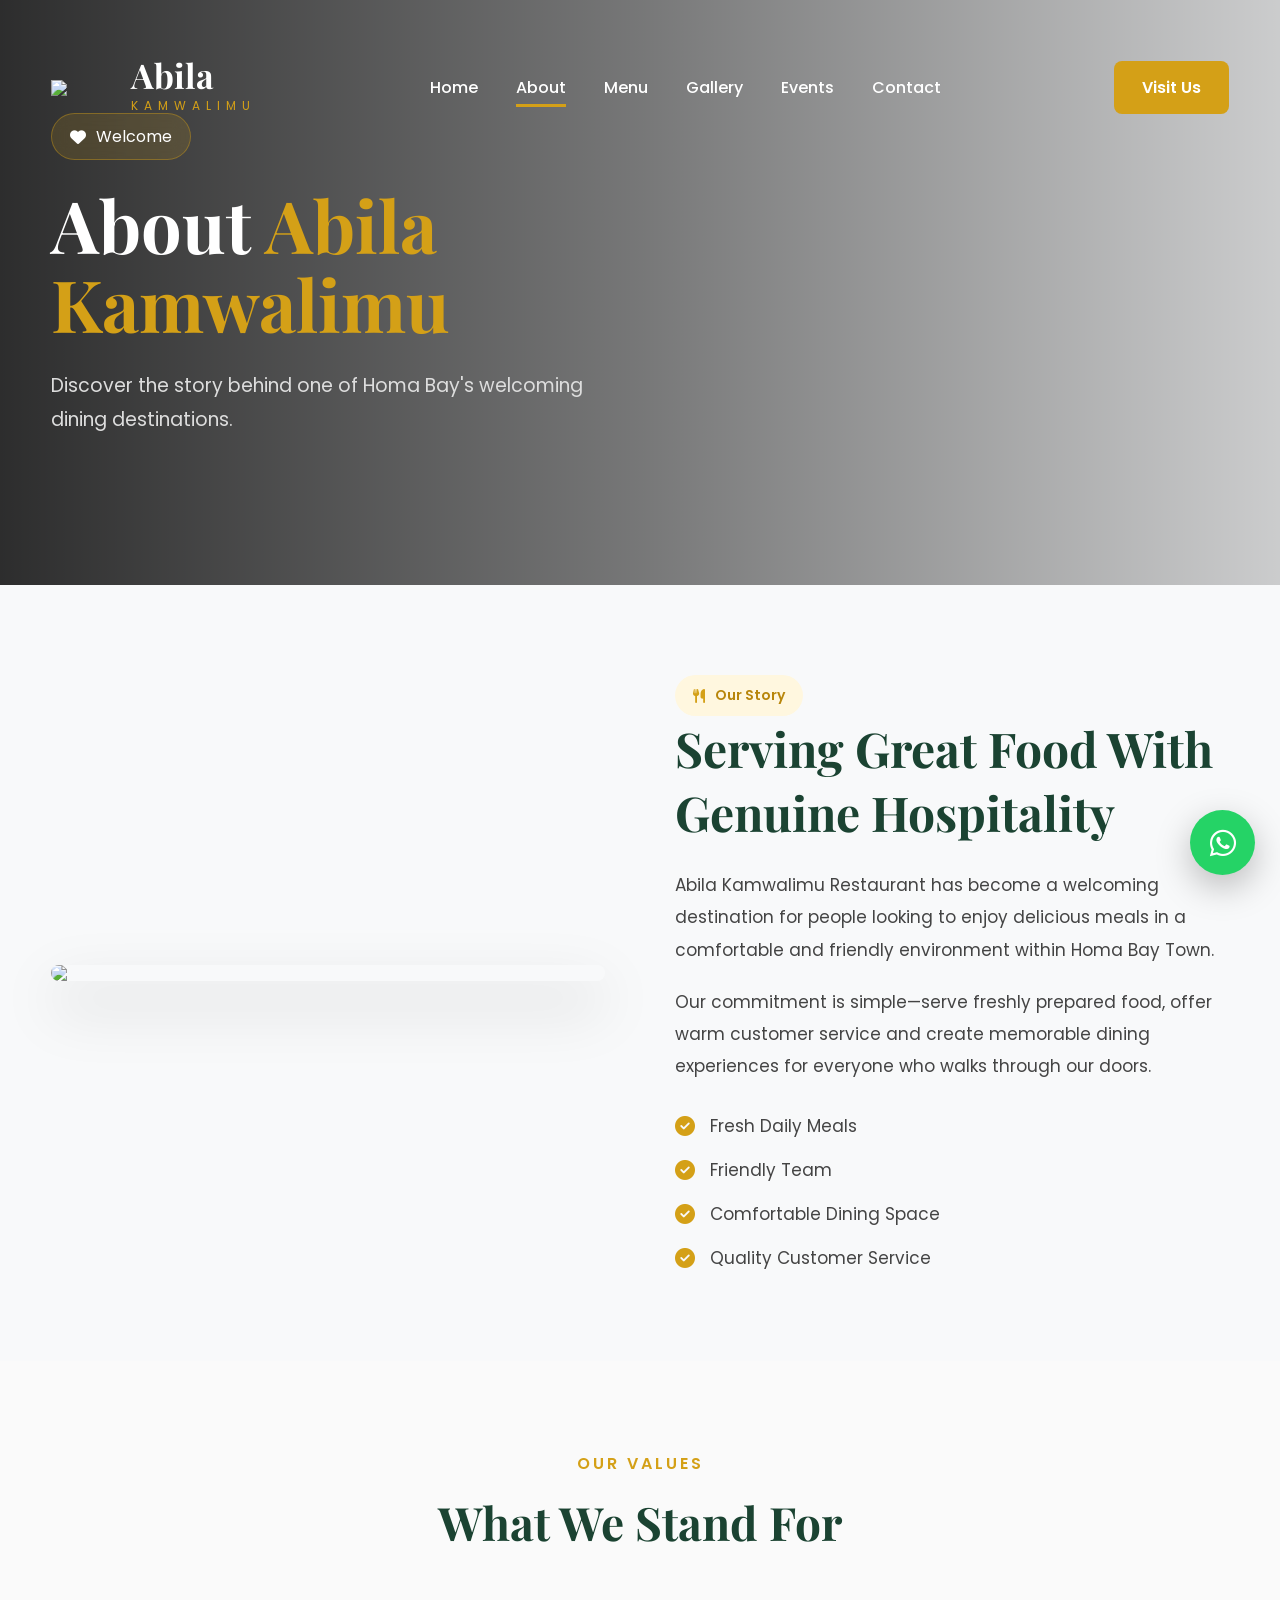
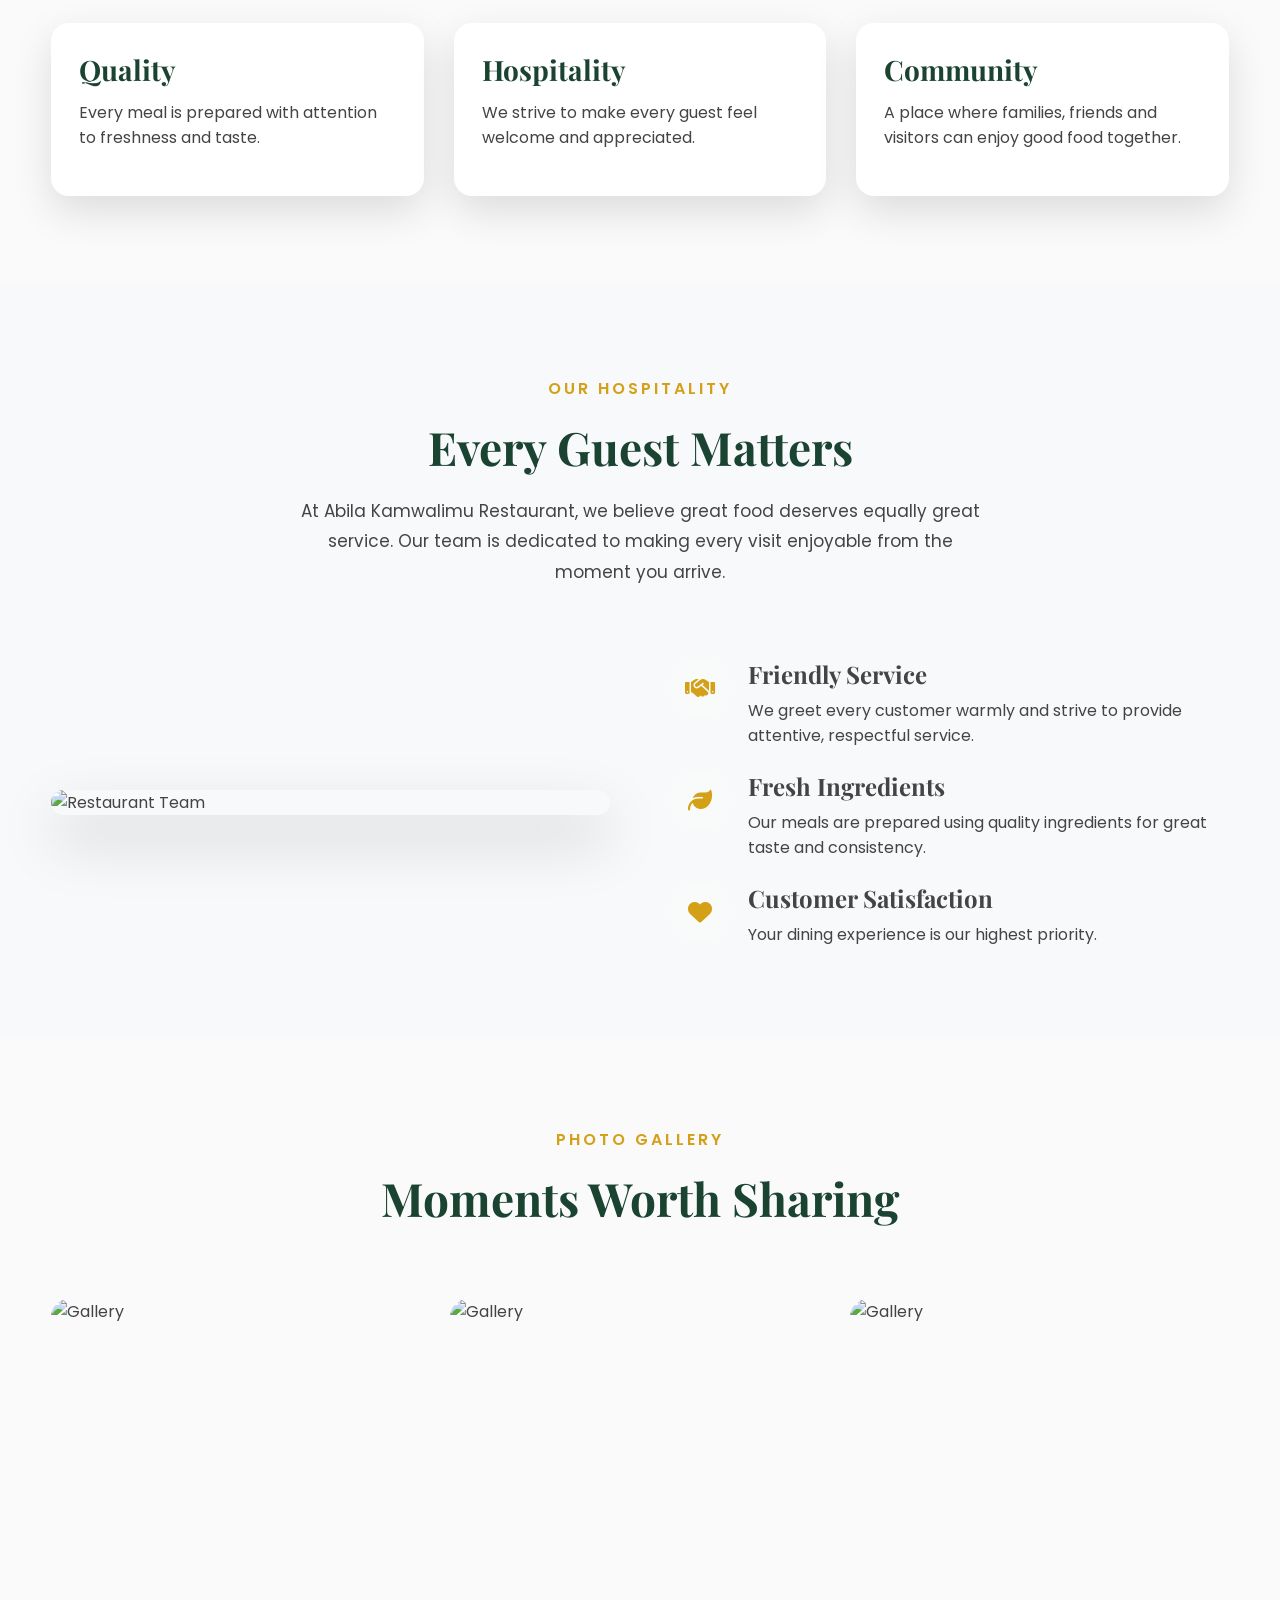
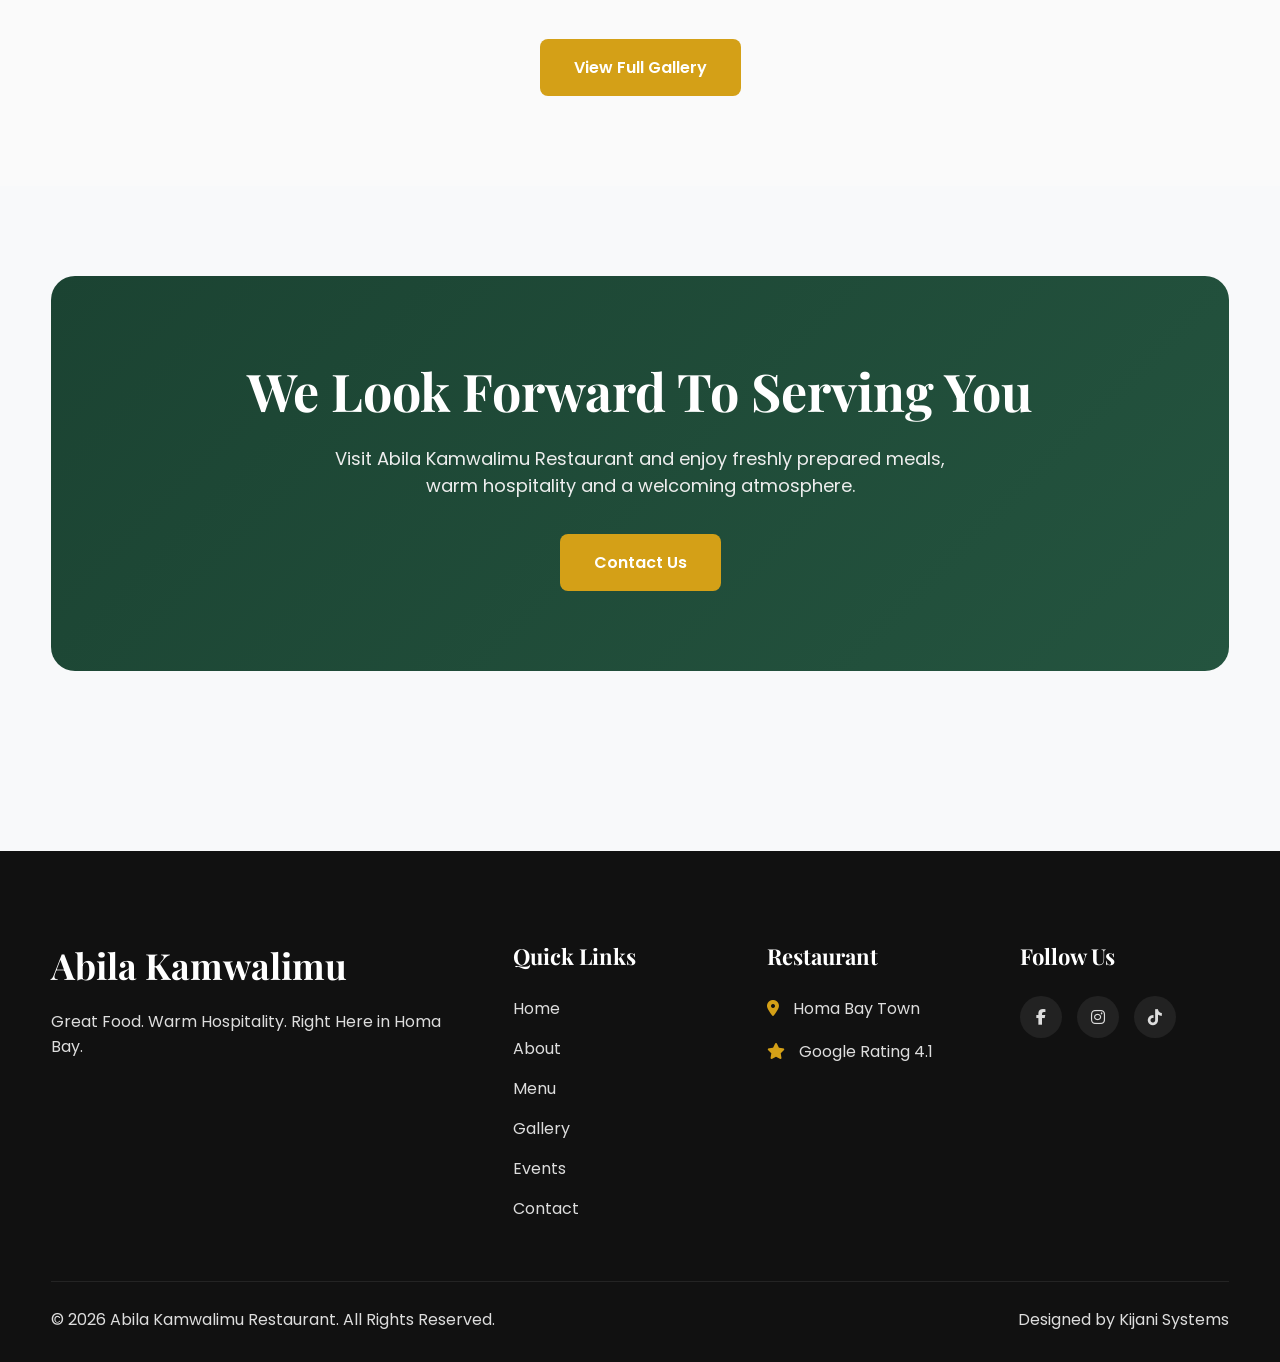
==== about.html @ 49716b57 "Create" ====
<!DOCTYPE html>
<html lang="en">

<head>

<meta charset="UTF-8">

<meta name="viewport"
content="width=device-width, initial-scale=1.0">

<title>About | Abila Kamwalimu Restaurant</title>

<link rel="preconnect"
href="https://fonts.googleapis.com">

<link rel="preconnect"
href="https://fonts.gstatic.com"
crossorigin>

<link href="https://fonts.googleapis.com/css2?family=Playfair+Display:wght@400;500;600;700;800&family=Poppins:wght@300;400;500;600;700&display=swap"
rel="stylesheet">

<link rel="stylesheet"
href="https://cdnjs.cloudflare.com/ajax/libs/font-awesome/6.6.0/css/all.min.css">

<link rel="stylesheet"
href="css/style.css">

</head>

<body>

<div id="preloader">

<div class="loader"></div>

</div>

<header id="header">

<div class="container navbar">

<div class="logo">

<img src="images/logo/logo.png">

<div class="logo-text">

<h2>Abila</h2>

<span>Kamwalimu</span>

</div>

</div>

<nav>

<ul>

<li><a href="index.html">Home</a></li>

<li><a class="active" href="about.html">About</a></li>

<li><a href="menu.html">Menu</a></li>

<li><a href="gallery.html">Gallery</a></li>

<li><a href="events.html">Events</a></li>

<li><a href="contact.html">Contact</a></li>

</ul>

</nav>

<a href="contact.html"
class="header-btn">

Visit Us

</a>

<div class="menu-toggle">

<i class="fas fa-bars"></i>

</div>

</div>

</header>

<section class="hero"

style="height:65vh;
background:url(images/about/banner.jpg) center/cover;">

<div class="container">

<div class="hero-content">

<div class="hero-badge">

<i class="fas fa-heart"></i>

Welcome

</div>

<h1>

About

<span>

Abila Kamwalimu

</span>

</h1>

<p>

Discover the story behind one of Homa Bay's welcoming dining destinations.

</p>

</div>

</div>

</section>

<section class="section">

<div class="container about">

<div class="about-image">

<img src="images/about/about-main.jpg">

</div>

<div class="about-content">

<span class="badge">

<i class="fas fa-utensils"></i>

Our Story

</span>

<h2>

Serving Great Food

With Genuine Hospitality

</h2>

<p>

Abila Kamwalimu Restaurant has become a welcoming destination for people looking to enjoy delicious meals in a comfortable and friendly environment within Homa Bay Town.

</p>

<p>

Our commitment is simple—serve freshly prepared food, offer warm customer service and create memorable dining experiences for everyone who walks through our doors.

</p>

<ul class="about-list">

<li>

<i class="fas fa-check-circle"></i>

Fresh Daily Meals

</li>

<li>

<i class="fas fa-check-circle"></i>

Friendly Team

</li>

<li>

<i class="fas fa-check-circle"></i>

Comfortable Dining Space

</li>

<li>

<i class="fas fa-check-circle"></i>

Quality Customer Service

</li>

</ul>

</div>

</div>

</section>

<section class="section bg-light">

<div class="container">

<div class="section-header">

<span>

OUR VALUES

</span>

<h2>

What We Stand For

</h2>

</div>

<div class="menu-grid">

<div class="menu-card">

<div class="menu-content">

<h3>

Quality

</h3>

<p>

Every meal is prepared with attention to freshness and taste.

</p>

</div>

</div>

<div class="menu-card">

<div class="menu-content">

<h3>

Hospitality

</h3>

<p>

We strive to make every guest feel welcome and appreciated.

</p>

</div>

</div>

<div class="menu-card">

<div class="menu-content">

<h3>

Community

</h3>

<p>

A place where families, friends and visitors can enjoy good food together.

</p>

</div>

</div>

</div>

</div>

</section>
<!-- ================= TEAM / HOSPITALITY ================= -->

<section class="section">

    <div class="container">

        <div class="section-header">

            <span>OUR HOSPITALITY</span>

            <h2>
                Every Guest Matters
            </h2>

            <p>

                At Abila Kamwalimu Restaurant, we believe
                great food deserves equally great service.
                Our team is dedicated to making every visit
                enjoyable from the moment you arrive.

            </p>

        </div>

        <div class="choose-grid">

            <div>

                <img src="images/about/team.jpg"
                    alt="Restaurant Team"
                    class="rounded shadow-lg">

            </div>

            <div>

                <div class="choose-list">

                    <div class="choose-item">

                        <div class="choose-icon">

                            <i class="fas fa-handshake"></i>

                        </div>

                        <div>

                            <h4>Friendly Service</h4>

                            <p>

                                We greet every customer warmly
                                and strive to provide attentive,
                                respectful service.

                            </p>

                        </div>

                    </div>

                    <div class="choose-item">

                        <div class="choose-icon">

                            <i class="fas fa-leaf"></i>

                        </div>

                        <div>

                            <h4>Fresh Ingredients</h4>

                            <p>

                                Our meals are prepared using
                                quality ingredients for great taste
                                and consistency.

                            </p>

                        </div>

                    </div>

                    <div class="choose-item">

                        <div class="choose-icon">

                            <i class="fas fa-heart"></i>

                        </div>

                        <div>

                            <h4>Customer Satisfaction</h4>

                            <p>

                                Your dining experience is our
                                highest priority.

                            </p>

                        </div>

                    </div>

                </div>

            </div>

        </div>

    </div>

</section>

<!-- ================= GALLERY PREVIEW ================= -->

<section class="section bg-light">

    <div class="container">

        <div class="section-header">

            <span>PHOTO GALLERY</span>

            <h2>
                Moments Worth Sharing
            </h2>

        </div>

        <div class="gallery-grid">

            <div class="gallery-item">

                <img src="images/gallery/1.jpg" alt="Gallery">

                <div class="gallery-overlay">

                    <i class="fas fa-search-plus"></i>

                </div>

            </div>

            <div class="gallery-item">

                <img src="images/gallery/2.jpg" alt="Gallery">

                <div class="gallery-overlay">

                    <i class="fas fa-search-plus"></i>

                </div>

            </div>

            <div class="gallery-item">

                <img src="images/gallery/3.jpg" alt="Gallery">

                <div class="gallery-overlay">

                    <i class="fas fa-search-plus"></i>

                </div>

            </div>

        </div>

        <div class="text-center mt-5">

            <a href="gallery.html" class="btn">

                View Full Gallery

            </a>

        </div>

    </div>

</section>

<!-- ================= CALL TO ACTION ================= -->

<section class="section">

    <div class="container">

        <div class="cta">

            <h2>

                We Look Forward To Serving You

            </h2>

            <p>

                Visit Abila Kamwalimu Restaurant
                and enjoy freshly prepared meals,
                warm hospitality and a welcoming atmosphere.

            </p>

            <a href="contact.html"
                class="btn">

                Contact Us

            </a>

        </div>

    </div>

</section>

<!-- ================= FOOTER ================= -->

<footer>

    <div class="container">

        <div class="footer-grid">

            <div>

                <h2 class="footer-logo">

                    Abila Kamwalimu

                </h2>

                <p>

                    Great Food.
                    Warm Hospitality.
                    Right Here in Homa Bay.

                </p>

            </div>

            <div>

                <h3 class="footer-title">

                    Quick Links

                </h3>

                <div class="footer-links">

                    <a href="index.html">Home</a>

                    <a href="about.html">About</a>

                    <a href="menu.html">Menu</a>

                    <a href="gallery.html">Gallery</a>

                    <a href="events.html">Events</a>

                    <a href="contact.html">Contact</a>

                </div>

            </div>

            <div>

                <h3 class="footer-title">

                    Restaurant

                </h3>

                <div class="footer-contact">

                    <p>

                        <i class="fas fa-location-dot"></i>

                        Homa Bay Town

                    </p>

                    <p>

                        <i class="fas fa-star"></i>

                        Google Rating 4.1

                    </p>

                </div>

            </div>

            <div>

                <h3 class="footer-title">

                    Follow Us

                </h3>

                <div class="footer-social">

                    <a href="#"><i class="fab fa-facebook-f"></i></a>

                    <a href="#"><i class="fab fa-instagram"></i></a>

                    <a href="#"><i class="fab fa-tiktok"></i></a>

                </div>

            </div>

        </div>

        <div class="footer-bottom">

            <p>

                © 2026 Abila Kamwalimu Restaurant.
                All Rights Reserved.

            </p>

            <p>

                Designed by Kijani Systems

            </p>

        </div>

    </div>

</footer>

<!-- ================= FLOATING BUTTONS ================= -->

<a href="#"
class="scroll-top">

    <i class="fas fa-arrow-up"></i>

</a>

<!-- Replace with the restaurant's verified WhatsApp number -->

<a href="https://wa.me/254700000000"
class="whatsapp-btn">

    <i class="fab fa-whatsapp"></i>

</a>

<script src="js/app.js"></script>

</body>

</html>
---- css/style.css ----
/*=========================================================
 ABILA KAMWALIMU RESTAURANT
 Premium Restaurant Website
 Version: 1.0
==========================================================*/

@import url('https://fonts.googleapis.com/css2?family=Playfair+Display:wght@400;500;600;700;800&family=Poppins:wght@300;400;500;600;700&display=swap');

/*=========================================================
ROOT VARIABLES
==========================================================*/

:root{

--primary:#1B4332;
--primary-light:#2D6A4F;
--secondary:#D4A017;
--secondary-dark:#B8860B;

--white:#ffffff;
--light:#f8f9fa;
--gray:#6c757d;
--dark:#111111;

--text:#444;
--border:#ececec;

--shadow:0 15px 40px rgba(0,0,0,.12);
--shadow-lg:0 25px 60px rgba(0,0,0,.18);

--radius:16px;
--transition:.35s ease;

}

/*=========================================================
RESET
==========================================================*/

*{
margin:0;
padding:0;
box-sizing:border-box;
}

html{
scroll-behavior:smooth;
}

body{

font-family:'Poppins',sans-serif;
background:var(--light);
color:var(--text);
overflow-x:hidden;

}

img{

width:100%;
display:block;

}

a{

text-decoration:none;
color:inherit;

}

ul{

list-style:none;

}

button{

cursor:pointer;

border:none;

background:none;

}

.container{

width:min(1200px,92%);
margin:auto;

}

.section{

padding:90px 0;

}

/*=========================================================
TOP BAR
==========================================================*/

.top-bar{

background:#0e241c;
color:#fff;
font-size:14px;

}

.top-wrapper{

display:flex;
justify-content:space-between;
align-items:center;

padding:10px 0;

flex-wrap:wrap;

gap:20px;

}

.top-left,
.top-right{

display:flex;
align-items:center;
gap:25px;

}

.top-bar i{

color:var(--secondary);

margin-right:8px;

}

.social-icons{

display:flex;

gap:15px;

}

.social-icons a{

width:34px;
height:34px;

border:1px solid rgba(255,255,255,.2);

display:flex;
align-items:center;
justify-content:center;

border-radius:50%;

transition:.3s;

}

.social-icons a:hover{

background:var(--secondary);

border-color:var(--secondary);

}

/*=========================================================
HEADER
==========================================================*/

header{

position:fixed;

width:100%;

top:40px;

left:0;

z-index:999;

transition:.4s;

}

header.sticky{

top:0;

background:rgba(16,18,18,.96);

backdrop-filter:blur(18px);

box-shadow:var(--shadow);

}

.navbar{

display:flex;

align-items:center;

justify-content:space-between;

padding:18px 0;

}

.logo{

display:flex;

align-items:center;

gap:15px;

}

.logo img{

width:65px;

}

.logo-text h2{

font-family:'Playfair Display',serif;

font-size:34px;

color:#fff;

line-height:1;

}

.logo-text span{

font-size:12px;

letter-spacing:6px;

text-transform:uppercase;

color:var(--secondary);

}

nav ul{

display:flex;

gap:38px;

}

nav a{

color:#fff;

font-weight:500;

position:relative;

transition:.3s;

}

nav a::after{

content:"";

position:absolute;

left:0;

bottom:-8px;

width:0;

height:3px;

background:var(--secondary);

transition:.35s;

}

nav a:hover::after,
nav a.active::after{

width:100%;

}

.header-btn{

background:var(--secondary);

padding:14px 28px;

border-radius:8px;

font-weight:600;

color:#fff;

transition:.3s;

}

.header-btn:hover{

background:#fff;

color:var(--primary);

}

.menu-toggle{

display:none;

font-size:28px;

color:#fff;

cursor:pointer;

}

/*=========================================================
HERO
==========================================================*/

.hero{

height:100vh;

background:url("../images/hero/hero.jpg") center/cover;

position:relative;

display:flex;

align-items:center;

}

.hero::before{

content:"";

position:absolute;

inset:0;

background:linear-gradient(
90deg,
rgba(0,0,0,.82),
rgba(0,0,0,.52),
rgba(0,0,0,.18)
);

}

.hero .container{

position:relative;

z-index:5;

}

.hero-content{

max-width:650px;

}

.hero-badge{

display:inline-flex;

align-items:center;

gap:10px;

padding:10px 18px;

background:rgba(212,160,23,.15);

border:1px solid rgba(212,160,23,.4);

border-radius:30px;

color:#fff;

margin-bottom:25px;

backdrop-filter:blur(8px);

}

.hero h1{

font-family:'Playfair Display',serif;

font-size:72px;

line-height:1.1;

color:#fff;

margin-bottom:25px;

}

.hero h1 span{

color:var(--secondary);

}

.hero p{

font-size:19px;

line-height:1.8;

color:#ddd;

margin-bottom:35px;

max-width:560px;

}

/*=========================================================
BUTTONS
==========================================================*/

.hero-buttons{

display:flex;

gap:20px;

flex-wrap:wrap;

}

.btn{

display:inline-flex;

align-items:center;

justify-content:center;

gap:10px;

padding:16px 34px;

background:var(--secondary);

color:#fff;

font-weight:600;

border-radius:8px;

transition:.35s;

}

.btn:hover{

transform:translateY(-4px);

box-shadow:var(--shadow);

}

.btn-outline{

display:inline-flex;

align-items:center;

justify-content:center;

padding:16px 34px;

border:2px solid #fff;

color:#fff;

border-radius:8px;

transition:.35s;

}

.btn-outline:hover{

background:#fff;

color:var(--primary);

}

/*=========================================================
FEATURE BAR
==========================================================*/

.feature-bar{

background:#fff;

margin-top:-60px;

position:relative;

z-index:50;

border-radius:20px;

box-shadow:var(--shadow);

}

.features{

display:grid;

grid-template-columns:repeat(4,1fr);

}

.feature{

padding:35px;

display:flex;

align-items:center;

gap:20px;

border-right:1px solid #eee;

}

.feature:last-child{

border-right:none;

}

.feature i{

font-size:42px;

color:var(--secondary);

}

.feature h4{

font-size:20px;

margin-bottom:6px;

color:var(--dark);

font-family:'Playfair Display',serif;

}

.feature p{

font-size:15px;

color:#666;

}
/*=========================================================
SECTION TITLES
==========================================================*/

.section-header{

text-align:center;

margin-bottom:70px;

}

.section-header span{

display:inline-block;

color:var(--secondary);

font-weight:600;

letter-spacing:3px;

text-transform:uppercase;

margin-bottom:15px;

}

.section-header h2{

font-family:'Playfair Display',serif;

font-size:46px;

color:var(--primary);

margin-bottom:18px;

}

.section-header p{

max-width:700px;

margin:auto;

font-size:17px;

line-height:1.8;

}

/*=========================================================
ABOUT SECTION
==========================================================*/

.about{

display:grid;

grid-template-columns:1fr 1fr;

gap:70px;

align-items:center;

}

.about-image{

position:relative;

}

.about-image img{

border-radius:20px;

box-shadow:var(--shadow-lg);

}

.experience-box{

position:absolute;

right:-30px;

bottom:35px;

background:var(--secondary);

color:#fff;

padding:28px;

border-radius:15px;

text-align:center;

width:180px;

box-shadow:var(--shadow);

}

.experience-box h3{

font-size:52px;

font-family:'Playfair Display';

}

.about-content h2{

font-size:48px;

margin-bottom:25px;

font-family:'Playfair Display';

color:var(--primary);

}

.about-content p{

margin-bottom:20px;

font-size:17px;

line-height:1.9;

}

.about-list{

margin-top:30px;

display:grid;

gap:18px;

}

.about-list li{

display:flex;

align-items:center;

gap:15px;

font-size:17px;

}

.about-list i{

color:var(--secondary);

font-size:20px;

}

/*=========================================================
MENU SECTION
==========================================================*/

.menu-grid{

display:grid;

grid-template-columns:repeat(3,1fr);

gap:30px;

}

.menu-card{

background:#fff;

border-radius:18px;

overflow:hidden;

transition:.35s;

box-shadow:var(--shadow);

}

.menu-card:hover{

transform:translateY(-12px);

}

.menu-card img{

height:250px;

object-fit:cover;

transition:.4s;

}

.menu-card:hover img{

transform:scale(1.08);

}

.menu-content{

padding:28px;

}

.menu-content h3{

font-size:28px;

margin-bottom:12px;

font-family:'Playfair Display';

color:var(--primary);

}

.menu-content p{

margin-bottom:18px;

}

.menu-footer{

display:flex;

justify-content:space-between;

align-items:center;

}

.price{

font-size:22px;

font-weight:700;

color:var(--secondary);

}

/*=========================================================
WHY CHOOSE US
==========================================================*/

.choose{

background:linear-gradient(
135deg,
#17382d,
#214d3e
);

color:#fff;

}

.choose .section-header h2{

color:#fff;

}

.choose-grid{

display:grid;

grid-template-columns:repeat(2,1fr);

gap:60px;

align-items:center;

}

.choose-list{

display:grid;

gap:22px;

}

.choose-item{

display:flex;

gap:18px;

align-items:flex-start;

}

.choose-icon{

width:60px;

height:60px;

background:rgba(255,255,255,.08);

border-radius:50%;

display:flex;

justify-content:center;

align-items:center;

flex-shrink:0;

}

.choose-icon i{

font-size:24px;

color:var(--secondary);

}

.choose-item h4{

font-size:24px;

margin-bottom:8px;

font-family:'Playfair Display';

}

.choose-image img{

border-radius:20px;

box-shadow:var(--shadow-lg);

}

/*=========================================================
GALLERY
==========================================================*/

.gallery-grid{

display:grid;

grid-template-columns:repeat(3,1fr);

gap:20px;

}

.gallery-item{

position:relative;

overflow:hidden;

border-radius:18px;

cursor:pointer;

}

.gallery-item img{

height:280px;

object-fit:cover;

transition:.45s;

}

.gallery-item:hover img{

transform:scale(1.1);

}

.gallery-overlay{

position:absolute;

inset:0;

background:rgba(0,0,0,.55);

display:flex;

justify-content:center;

align-items:center;

opacity:0;

transition:.35s;

}

.gallery-item:hover .gallery-overlay{

opacity:1;

}

.gallery-overlay i{

font-size:42px;

color:#fff;

}

/*=========================================================
TESTIMONIALS
==========================================================*/

.testimonials{

background:#fafafa;

}

.testimonial-grid{

display:grid;

grid-template-columns:repeat(3,1fr);

gap:30px;

}

.testimonial{

background:#fff;

padding:35px;

border-radius:18px;

box-shadow:var(--shadow);

transition:.35s;

}

.testimonial:hover{

transform:translateY(-8px);

}

.stars{

color:var(--secondary);

margin-bottom:20px;

}

.testimonial p{

font-style:italic;

margin-bottom:25px;

}

.client{

display:flex;

align-items:center;

gap:15px;

}

.client img{

width:65px;

height:65px;

border-radius:50%;

object-fit:cover;

}

.client h5{

font-size:18px;

color:var(--primary);

}

/*=========================================================
CALL TO ACTION
==========================================================*/

.cta{

background:linear-gradient(
135deg,
var(--primary),
#24543f
);

color:#fff;

border-radius:24px;

padding:80px;

text-align:center;

}

.cta h2{

font-size:52px;

font-family:'Playfair Display';

margin-bottom:20px;

}

.cta p{

max-width:650px;

margin:auto;

margin-bottom:35px;

color:#eee;

font-size:18px;

}

/*=========================================================
GOOGLE MAP
==========================================================*/

.map{

overflow:hidden;

border-radius:20px;

box-shadow:var(--shadow-lg);

}

.map iframe{

width:100%;

height:500px;

border:none;

}

/*=========================================================
FOOTER
==========================================================*/

footer{

background:#111;

color:#ddd;

padding:90px 0 30px;

margin-top:90px;

}

.footer-grid{

display:grid;

grid-template-columns:2fr 1fr 1fr 1fr;

gap:45px;

}

.footer-logo{

font-size:36px;

font-family:'Playfair Display';

color:#fff;

margin-bottom:20px;

}

.footer-title{

font-size:22px;

margin-bottom:25px;

color:#fff;

font-family:'Playfair Display';

}

.footer-links{

display:grid;

gap:15px;

}

.footer-links a{

transition:.3s;

}

.footer-links a:hover{

color:var(--secondary);

padding-left:8px;

}

.footer-contact{

display:grid;

gap:18px;

}

.footer-contact i{

color:var(--secondary);

margin-right:10px;

}

.footer-bottom{

margin-top:60px;

padding-top:25px;

border-top:1px solid rgba(255,255,255,.08);

display:flex;

justify-content:space-between;

align-items:center;

flex-wrap:wrap;

gap:20px;

}

.footer-social{

display:flex;

gap:15px;

}

.footer-social a{

width:42px;

height:42px;

display:flex;

justify-content:center;

align-items:center;

border-radius:50%;

background:#222;

transition:.35s;

}

.footer-social a:hover{

background:var(--secondary);

color:#fff;

}
/*=========================================================
FLOATING ACTION BUTTONS
==========================================================*/

.whatsapp-btn {
    position: fixed;
    right: 25px;
    bottom: 25px;
    width: 65px;
    height: 65px;
    background: #25D366;
    border-radius: 50%;
    display: flex;
    align-items: center;
    justify-content: center;
    font-size: 30px;
    color: #fff;
    box-shadow: 0 12px 35px rgba(0, 0, 0, .25);
    z-index: 999;
    transition: .35s ease;
    animation: float 2.5s ease-in-out infinite;
}

.whatsapp-btn:hover {
    transform: scale(1.1);
}

.scroll-top {
    position: fixed;
    right: 25px;
    bottom: 105px;
    width: 55px;
    height: 55px;
    background: var(--secondary);
    border-radius: 50%;
    display: flex;
    justify-content: center;
    align-items: center;
    color: #fff;
    font-size: 22px;
    cursor: pointer;
    opacity: 0;
    visibility: hidden;
    transition: .35s;
    z-index: 998;
}

.scroll-top.show {
    opacity: 1;
    visibility: visible;
}

.scroll-top:hover {
    background: var(--primary);
}

/*=========================================================
PRELOADER
==========================================================*/

#preloader {
    position: fixed;
    inset: 0;
    background: #fff;
    display: flex;
    justify-content: center;
    align-items: center;
    z-index: 99999;
}

.loader {
    width: 70px;
    height: 70px;
    border: 6px solid #eee;
    border-top: 6px solid var(--secondary);
    border-radius: 50%;
    animation: spin 1s linear infinite;
}

/*=========================================================
IMAGE HOVER EFFECTS
==========================================================*/

.image-hover {
    overflow: hidden;
    border-radius: 18px;
}

.image-hover img {
    transition: .5s;
}

.image-hover:hover img {
    transform: scale(1.08);
}

.shadow-hover {
    transition: .35s;
}

.shadow-hover:hover {
    box-shadow: var(--shadow-lg);
}

/*=========================================================
BADGES
==========================================================*/

.badge {
    display: inline-flex;
    align-items: center;
    gap: 10px;
    padding: 10px 18px;
    border-radius: 50px;
    background: #fff7df;
    color: var(--secondary-dark);
    font-weight: 600;
    font-size: 14px;
}

.badge i {
    color: var(--secondary);
}

/*=========================================================
ANIMATIONS
==========================================================*/

.fade-up {
    opacity: 0;
    transform: translateY(40px);
    transition: 1s;
}

.fade-up.active {
    opacity: 1;
    transform: translateY(0);
}

.fade-left {
    opacity: 0;
    transform: translateX(-50px);
    transition: 1s;
}

.fade-left.active {
    opacity: 1;
    transform: translateX(0);
}

.fade-right {
    opacity: 0;
    transform: translateX(50px);
    transition: 1s;
}

.fade-right.active {
    opacity: 1;
    transform: translateX(0);
}

.zoom-in {
    opacity: 0;
    transform: scale(.8);
    transition: 1s;
}

.zoom-in.active {
    opacity: 1;
    transform: scale(1);
}

/*=========================================================
KEYFRAMES
==========================================================*/

@keyframes float {
    
    0% {
        transform: translateY(0);
    }
    
    50% {
        transform: translateY(-12px);
    }
    
    100% {
        transform: translateY(0);
    }
    
}

@keyframes spin
0%{
transform:rotate(0deg);
}

100%{
transform:rotate(360deg);
}

}

@keyframes slideUp{

0%{
opacity:0;
transform:translateY(60px);
}

100%{
opacity:1;
transform:translateY(0);
}

}

@keyframes slideLeft{

0%{
opacity:0;
transform:translateX(-80px);
}

100%{
opacity:1;
transform:translateX(0);
}

}

@keyframes slideRight{

0%{
opacity:0;
transform:translateX(80px);
}

100%{
opacity:1;
transform:translateX(0);
}

}

@keyframes zoom{

0%{
transform:scale(1);
}

100%{
transform:scale(1.08);
}

}

/*=========================================================
UTILITY CLASSES
==========================================================*/

.text-center{
text-align:center;
}

.text-white{
color:#fff;
}

.text-primary{
color:var(--primary);
}

.text-secondary{
color:var(--secondary);
}

.bg-primary{
background:var(--primary);
}

.bg-light{
background:#fafafa;
}

.bg-dark{
background:#111;
}

.mt-1{
margin-top:10px;
}

.mt-2{
margin-top:20px;
}

.mt-3{
margin-top:30px;
}

.mt-4{
margin-top:40px;
}

.mt-5{
margin-top:60px;
}

.mb-1{
margin-bottom:10px;
}

.mb-2{
margin-bottom:20px;
}

.mb-3{
margin-bottom:30px;
}

.mb-4{
margin-bottom:40px;
}

.mb-5{
margin-bottom:60px;
}

.py{
padding:90px 0;
}

.rounded{
border-radius:20px;
}

.shadow{
box-shadow:var(--shadow);
}

.shadow-lg{
box-shadow:var(--shadow-lg);
}

.w-100{
width:100%;
}

/*=========================================================
MOBILE NAVIGATION
==========================================================*/

.mobile-menu{

position:fixed;

top:0;

right:-100%;

width:300px;

height:100vh;

background:#111;

padding:100px 40px;

transition:.4s;

z-index:9999;

}

.mobile-menu.active{

right:0;

}

.mobile-menu ul{

display:grid;

gap:30px;

}

.mobile-menu a{

color:#fff;

font-size:18px;

font-weight:500;

transition:.3s;

}

.mobile-menu a:hover{

color:var(--secondary);

padding-left:10px;

}

.close-menu{

position:absolute;

top:30px;

right:30px;

font-size:30px;

color:#fff;

cursor:pointer;

}

/*=========================================================
RESPONSIVE
==========================================================*/

@media(max-width:1200px){

.hero h1{

font-size:60px;

}

.features{

grid-template-columns:repeat(2,1fr);

}

.menu-grid{

grid-template-columns:repeat(2,1fr);

}

.gallery-grid{

grid-template-columns:repeat(2,1fr);

}

.footer-grid{

grid-template-columns:repeat(2,1fr);

}

}

@media(max-width:992px){

.top-bar{

display:none;

}

header{

top:0;

}

nav{

display:none;

}

.menu-toggle{

display:block;

}

.hero{

height:90vh;

}

.hero h1{

font-size:48px;

}

.about{

grid-template-columns:1fr;

}

.choose-grid{

grid-template-columns:1fr;

}

.testimonial-grid{

grid-template-columns:1fr;

}

.feature{

border-right:none;

border-bottom:1px solid #eee;

}

.features{

grid-template-columns:1fr;

}

.cta{

padding:60px 35px;

}

.cta h2{

font-size:40px;

}

}

@media(max-width:768px){

.section{

padding:70px 0;

}

.hero{

text-align:center;

}

.hero-content{

margin:auto;

}

.hero-buttons{

justify-content:center;

}

.hero h1{

font-size:40px;

}

.hero p{

font-size:17px;

}

.section-header h2{

font-size:34px;

}

.about-content h2{

font-size:36px;

}

.menu-grid{

grid-template-columns:1fr;

}

.gallery-grid{

grid-template-columns:1fr;

}

.footer-grid{

grid-template-columns:1fr;

}

.footer-bottom{

flex-direction:column;

text-align:center;

}

.experience-box{

display:none;

}

}

@media(max-width:576px){

.container{

width:94%;

}

.hero{

height:85vh;

}

.hero h1{

font-size:34px;

}

.hero p{

font-size:16px;

}

.btn,

.btn-outline{

width:100%;

}

.feature{

padding:25px;

}

.menu-content{

padding:20px;

}

.cta h2{

font-size:30px;

}

.cta{

padding:45px 20px;

}

.whatsapp-btn{

width:58px;

height:58px;

font-size:26px;

}

.scroll-top{

width:48px;

height:48px;

}

}

/*=========================================================
END OF STYLE.CSS
==========================================================*/
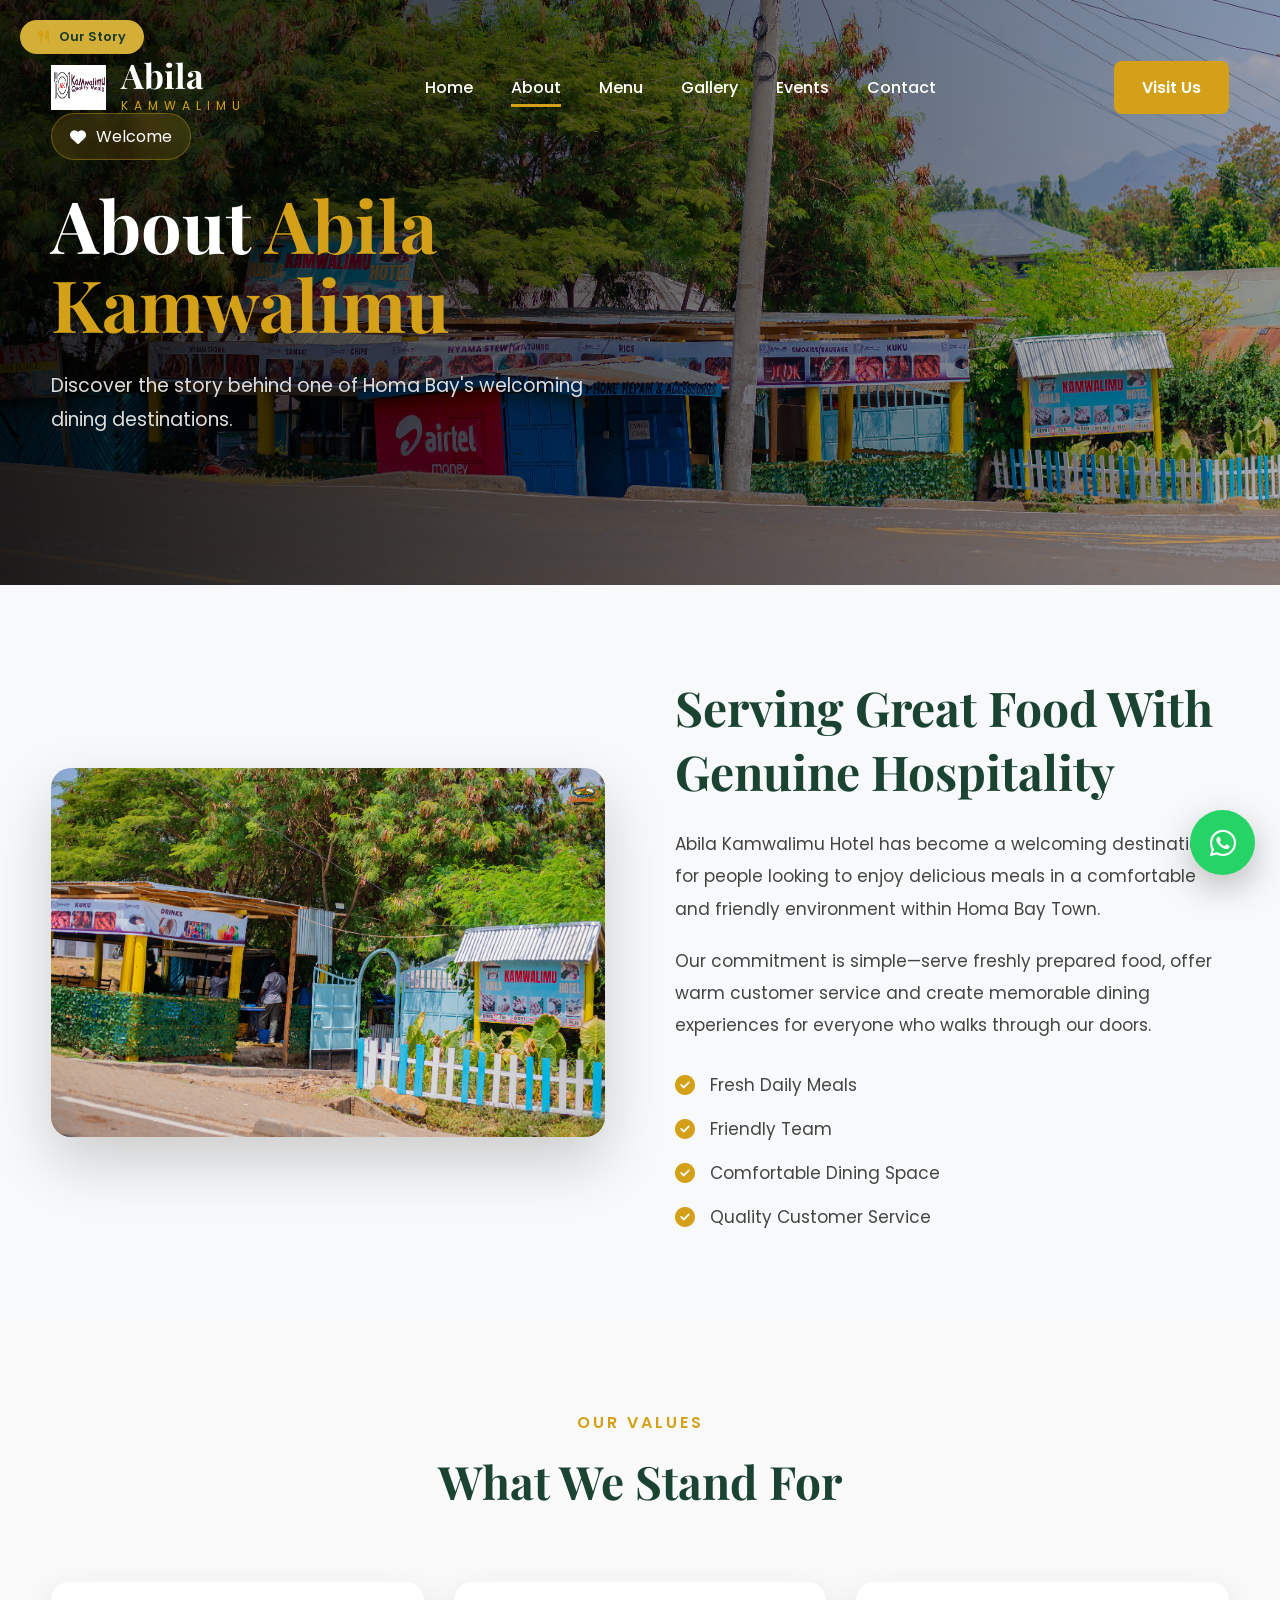
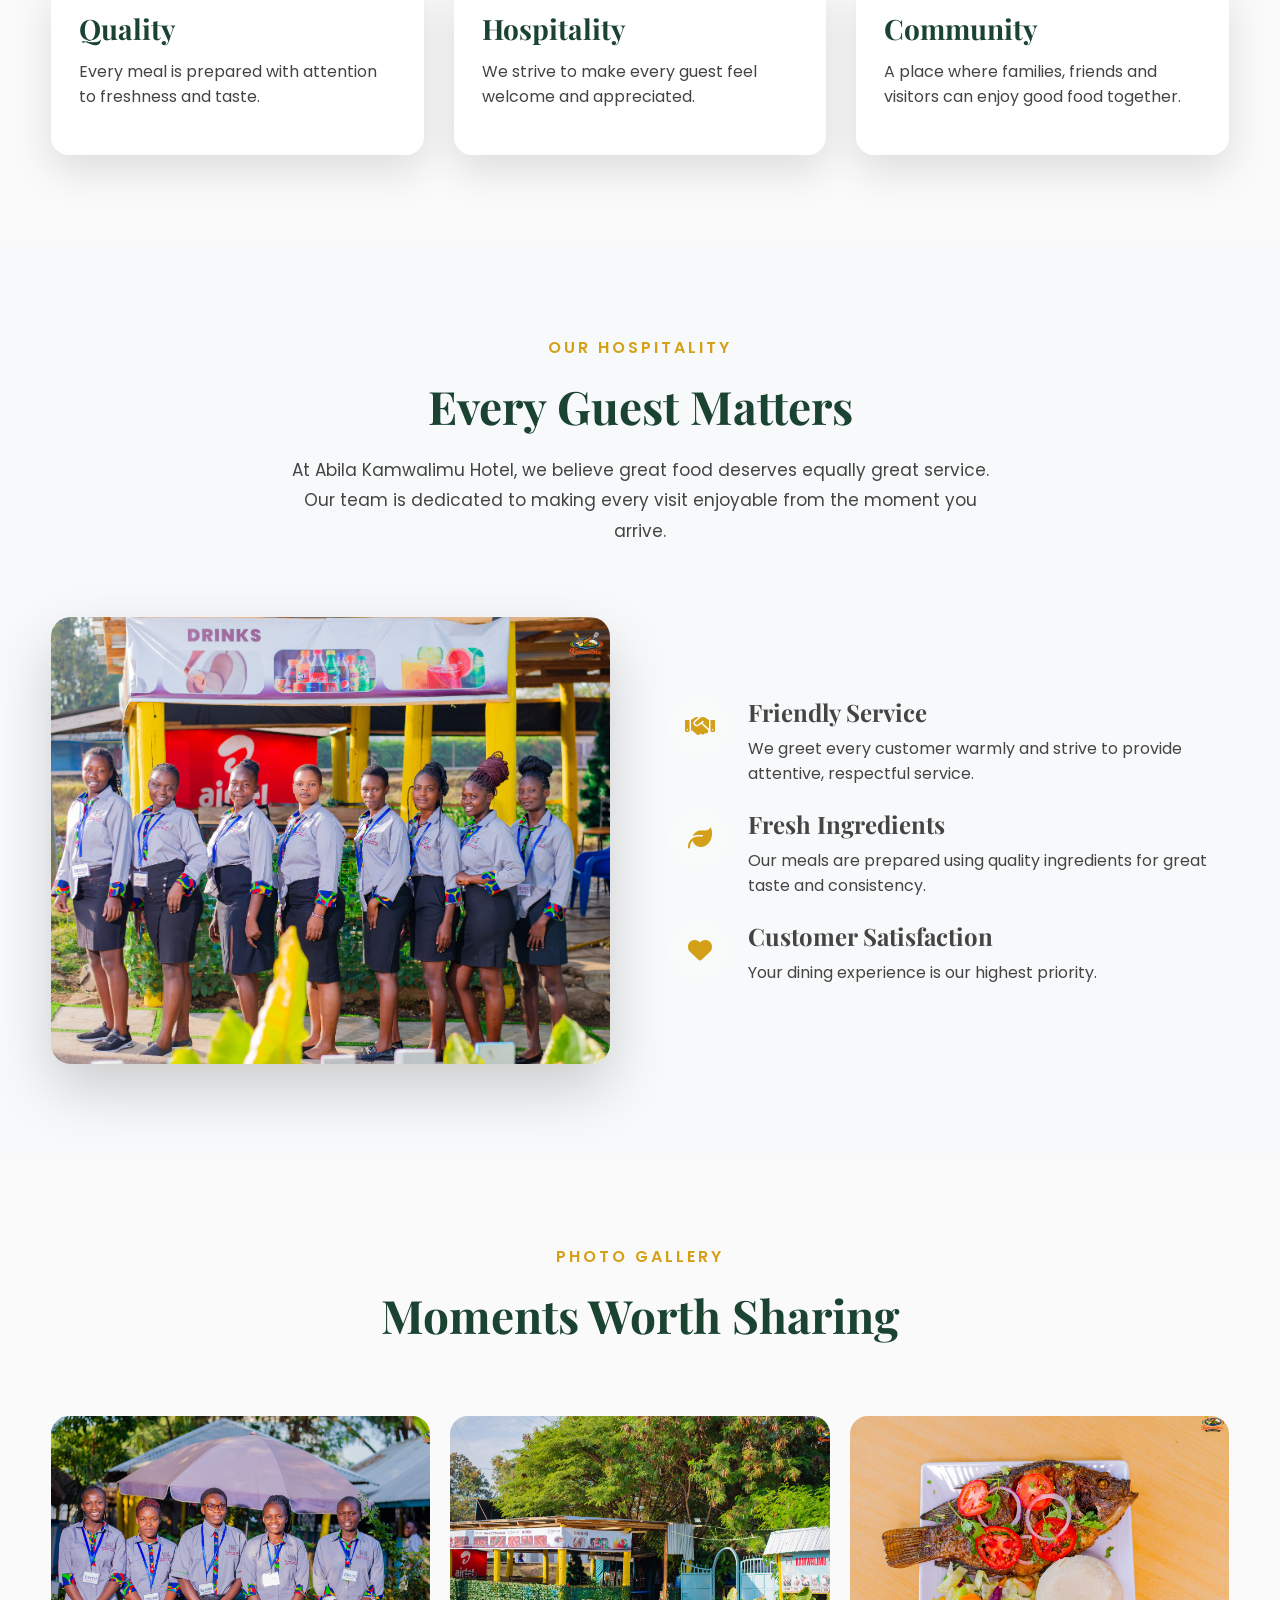
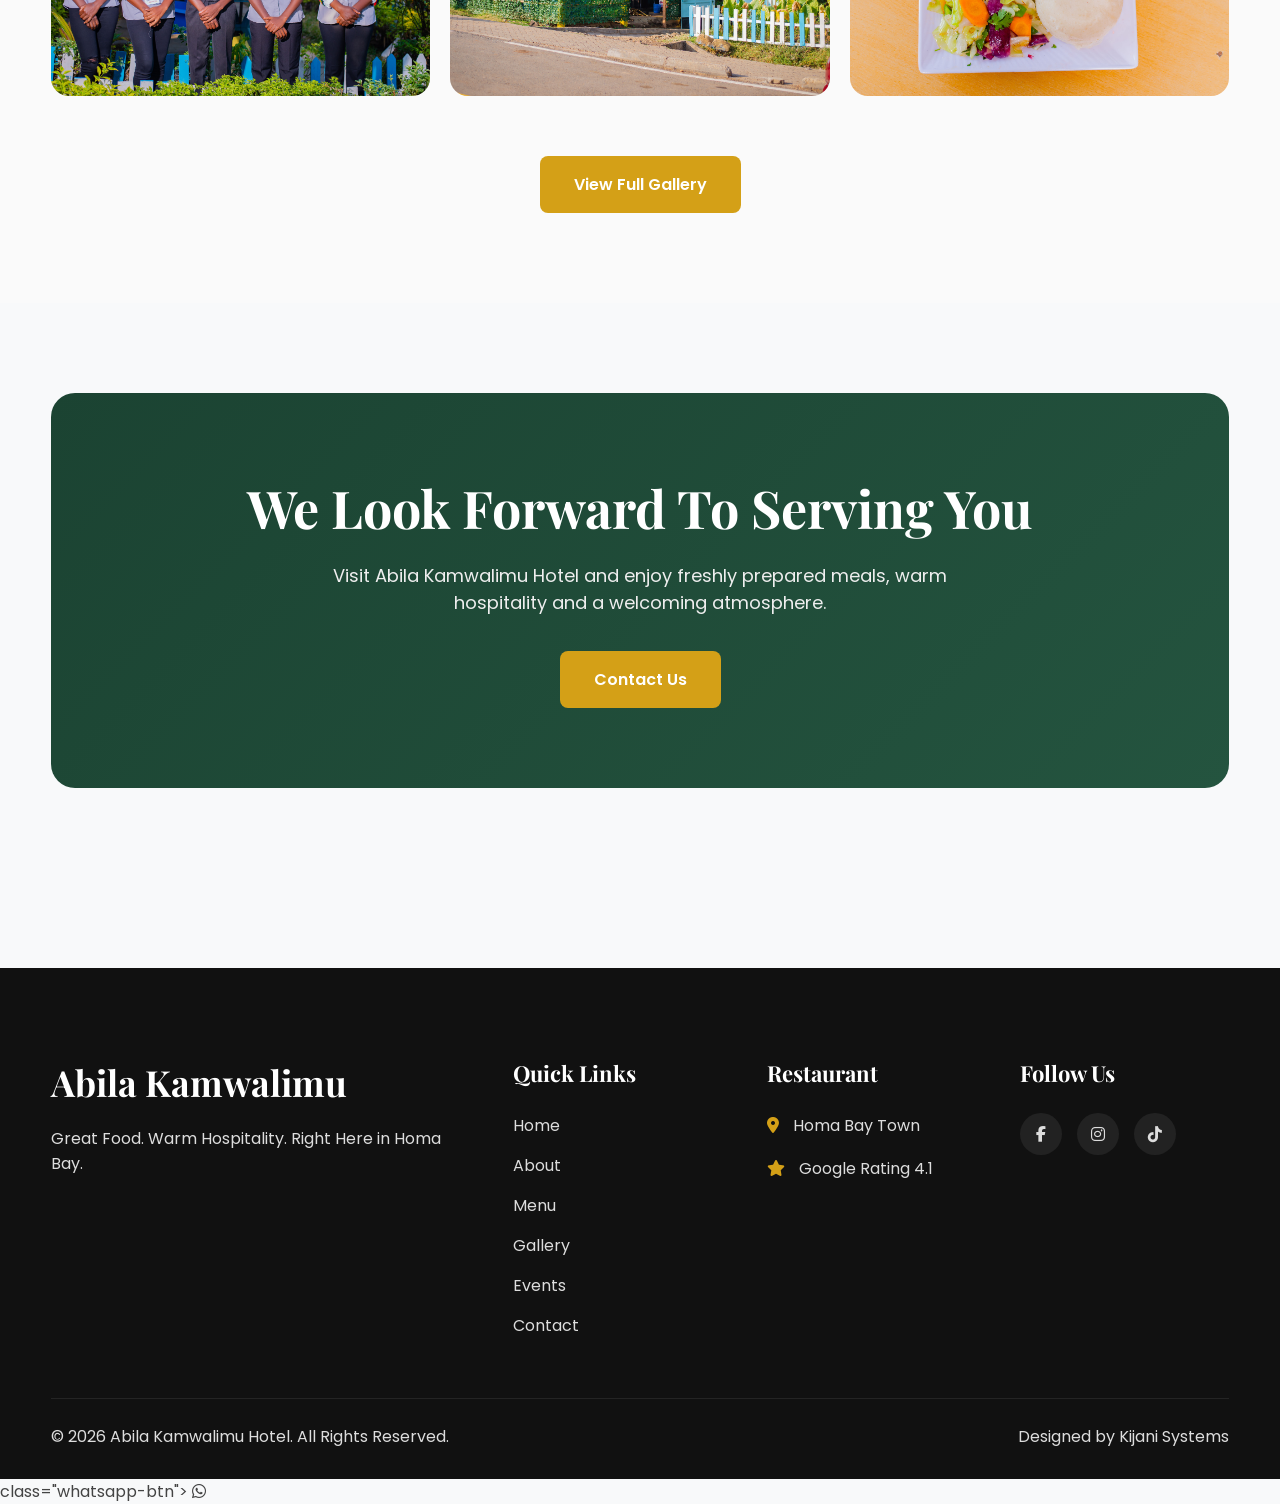
==== commit a22ecf67: "update" ====
--- a/about.html
+++ b/about.html
@@ -162,7 +162,7 @@
 
 <p>
 
-Abila Kamwalimu Restaurant has become a welcoming destination for people looking to enjoy delicious meals in a comfortable and friendly environment within Homa Bay Town.
+Abila Kamwalimu Hotel has become a welcoming destination for people looking to enjoy delicious meals in a comfortable and friendly environment within Homa Bay Town.
 
 </p>
 
@@ -317,7 +317,7 @@
 
             <p>
 
-                At Abila Kamwalimu Restaurant, we believe
+                At Abila Kamwalimu Hotel, we believe
                 great food deserves equally great service.
                 Our team is dedicated to making every visit
                 enjoyable from the moment you arrive.
@@ -507,7 +507,7 @@
 
             <p>
 
-                Visit Abila Kamwalimu Restaurant
+                Visit Abila Kamwalimu Hotel
                 and enjoy freshly prepared meals,
                 warm hospitality and a welcoming atmosphere.
 
@@ -634,7 +634,7 @@
 
             <p>
 
-                © 2026 Abila Kamwalimu Restaurant.
+                © 2026 Abila Kamwalimu Hotel.
                 All Rights Reserved.
 
             </p>
@@ -662,7 +662,13 @@
 
 <!-- Replace with the restaurant's verified WhatsApp number -->
 
-<a href="https://wa.me/254700000000"
+<a href="https://wa.me/254746037441"
+class="whatsapp-btn"
+target="_blank">
+
+<i class="fab fa-whatsapp"></i>
+
+</a>
 class="whatsapp-btn">
 
     <i class="fab fa-whatsapp"></i>
--- a/css/style.css
+++ b/css/style.css
@@ -231,7 +231,8 @@
 
 .logo img{
 
-width:65px;
+width: 55px;
+height: 45px;
 
 }
 
@@ -2039,6 +2040,790 @@
 }
 
 }
+/*==================================================
+MENU PAGE REBUILD
+Append to style.css
+==================================================*/
+
+/*================ HERO =================*/
+
+.menu-hero{
+
+position:relative;
+
+min-height:90vh;
+
+display:flex;
+
+align-items:center;
+
+background:url("../images/hero/menu-hero.jpg") center center/cover no-repeat;
+
+overflow:hidden;
+
+}
+
+.menu-hero::before{
+
+content:"";
+
+position:absolute;
+
+inset:0;
+
+background:linear-gradient(rgba(10,20,20,.72),rgba(10,20,20,.78));
+
+}
+
+.menu-hero-content{
+
+position:relative;
+
+z-index:2;
+
+max-width:760px;
+
+color:#fff;
+
+padding:140px 0;
+
+}
+
+.menu-hero-content span{
+
+display:inline-block;
+
+padding:10px 22px;
+
+background:rgba(255,255,255,.15);
+
+border-radius:50px;
+
+backdrop-filter:blur(10px);
+
+font-size:.95rem;
+
+letter-spacing:2px;
+
+text-transform:uppercase;
+
+margin-bottom:25px;
+
+}
+
+.menu-hero-content h1{
+
+font-size:4.3rem;
+
+font-family:"Playfair Display",serif;
+
+line-height:1.1;
+
+margin-bottom:25px;
+
+}
+
+.menu-hero-content h1 strong{
+
+color:#d4af37;
+
+display:block;
+
+}
+
+.menu-hero-content p{
+
+font-size:1.1rem;
+
+line-height:1.9;
+
+max-width:620px;
+
+margin-bottom:40px;
+
+color:#f2f2f2;
+
+}
+
+.hero-buttons{
+
+display:flex;
+
+gap:18px;
+
+flex-wrap:wrap;
+
+}
+
+/*================ STATS =================*/
+
+.menu-stats{
+
+background:#17382d;
+
+padding:80px 0;
+
+}
+
+.stats-grid{
+
+display:grid;
+
+grid-template-columns:repeat(4,1fr);
+
+gap:30px;
+
+}
+
+.stat-card{
+
+background:#fff;
+
+padding:40px;
+
+border-radius:18px;
+
+text-align:center;
+
+transition:.4s;
+
+}
+
+.stat-card:hover{
+
+transform:translateY(-12px);
+
+box-shadow:0 25px 60px rgba(0,0,0,.12);
+
+}
+
+.stat-card i{
+
+font-size:40px;
+
+color:#d4af37;
+
+margin-bottom:20px;
+
+}
+
+.stat-card h2{
+
+font-size:40px;
+
+color:#17382d;
+
+margin-bottom:10px;
+
+}
+
+.stat-card p{
+
+color:#666;
+
+}
+
+/*================ CATEGORY =================*/
+
+.menu-categories{
+
+padding:100px 0;
+
+background:#fafafa;
+
+}
+
+.category-grid{
+
+display:grid;
+
+grid-template-columns:repeat(4,1fr);
+
+gap:25px;
+
+margin-top:50px;
+
+}
+
+.category-card{
+
+background:#fff;
+
+padding:35px;
+
+border-radius:20px;
+
+text-align:center;
+
+transition:.35s;
+
+text-decoration:none;
+
+color:#17382d;
+
+box-shadow:0 10px 35px rgba(0,0,0,.06);
+
+}
+
+.category-card:hover{
+
+background:#17382d;
+
+transform:translateY(-8px);
+
+color:#fff;
+
+}
+
+.category-card:hover i{
+
+color:#d4af37;
+
+}
+
+.category-card i{
+
+font-size:45px;
+
+margin-bottom:20px;
+
+transition:.3s;
+
+}
+
+.category-card h3{
+
+font-size:20px;
+
+}
+
+/*================ FOOD GRID =================*/
+
+.featured-menu-grid{
+
+display:grid;
+
+grid-template-columns:repeat(auto-fit,minmax(320px,1fr));
+
+gap:35px;
+
+margin-top:70px;
+
+}
+
+.food-card{
+
+background:#fff;
+
+border-radius:22px;
+
+overflow:hidden;
+
+transition:.4s;
+
+box-shadow:0 20px 45px rgba(0,0,0,.08);
+
+}
+
+.food-card:hover{
+
+transform:translateY(-15px);
+
+}
+
+.food-image{
+
+height:260px;
+
+overflow:hidden;
+
+position:relative;
+
+}
+
+.food-image img{
+
+width:100%;
+
+height:100%;
+
+object-fit:cover;
+
+transition:.6s;
+
+}
+
+.food-card:hover img{
+
+transform:scale(1.08);
+
+}
+
+.badge{
+
+position:absolute;
+
+top:20px;
+
+left:20px;
+
+background:#d4af37;
+
+padding:8px 18px;
+
+border-radius:30px;
+
+font-size:.8rem;
+
+font-weight:600;
+
+color:#17382d;
+
+}
+
+.food-content{
+
+padding:30px;
+
+}
+
+.food-header{
+
+display:flex;
+
+justify-content:space-between;
+
+align-items:center;
+
+margin-bottom:20px;
+
+gap:20px;
+
+}
+
+.food-header h3{
+
+font-size:24px;
+
+color:#17382d;
+
+}
+
+.price{
+
+font-size:22px;
+
+font-weight:700;
+
+color:#d4af37;
+
+}
+
+.food-content p{
+
+line-height:1.8;
+
+color:#666;
+
+}
+
+/*================ CHEF SPECIAL =================*/
+
+.chef-special{
+
+padding:120px 0;
+
+background:#17382d;
+
+}
+
+.chef-grid{
+
+display:grid;
+
+grid-template-columns:1fr 1fr;
+
+gap:70px;
+
+align-items:center;
+
+}
+
+.chef-image img{
+
+width:100%;
+
+border-radius:25px;
+
+}
+
+.chef-content{
+
+color:#fff;
+
+}
+
+.chef-content span{
+
+color:#d4af37;
+
+text-transform:uppercase;
+
+letter-spacing:3px;
+
+}
+
+.chef-content h2{
+
+font-size:54px;
+
+margin:20px 0;
+
+font-family:"Playfair Display",serif;
+
+}
+
+.chef-content p{
+
+line-height:2;
+
+margin-bottom:30px;
+
+color:#ddd;
+
+}
+
+.chef-price{
+
+font-size:48px;
+
+font-weight:700;
+
+color:#d4af37;
+
+margin-bottom:35px;
+
+}
+
+/*================ INFO =================*/
+
+.info-grid{
+
+display:grid;
+
+grid-template-columns:repeat(4,1fr);
+
+gap:25px;
+
+margin-top:60px;
+
+}
+
+.info-card{
+
+padding:40px;
+
+background:#fff;
+
+border-radius:18px;
+
+text-align:center;
+
+box-shadow:0 12px 30px rgba(0,0,0,.06);
+
+}
+
+.info-card i{
+
+font-size:40px;
+
+margin-bottom:20px;
+
+color:#d4af37;
+
+}
+
+.info-card h3{
+
+margin-bottom:15px;
+
+color:#17382d;
+
+}
+
+.info-card p{
+
+color:#666;
+
+line-height:1.8;
+
+}
+
+/*================ PDF =================*/
+
+.menu-pdf-section{
+
+padding:120px 0;
+
+background:#f4f5f7;
+
+}
+
+.pdf-wrapper{
+
+background:#fff;
+
+border-radius:20px;
+
+overflow:hidden;
+
+box-shadow:0 25px 70px rgba(0,0,0,.08);
+
+}
+
+.pdf-toolbar{
+
+display:flex;
+
+justify-content:space-between;
+
+align-items:center;
+
+padding:18px 25px;
+
+background:#17382d;
+
+color:#fff;
+
+flex-wrap:wrap;
+
+gap:20px;
+
+}
+
+.toolbar-left,
+
+.toolbar-right{
+
+display:flex;
+
+align-items:center;
+
+gap:15px;
+
+}
+
+.pdf-btn{
+
+width:45px;
+
+height:45px;
+
+border:none;
+
+border-radius:10px;
+
+background:#d4af37;
+
+color:#17382d;
+
+cursor:pointer;
+
+font-size:18px;
+
+transition:.3s;
+
+}
+
+.pdf-btn:hover{
+
+transform:scale(1.08);
+
+}
+
+#pdf-container{
+
+padding:30px;
+
+overflow:auto;
+
+background:#ececec;
+
+text-align:center;
+
+}
+
+#pdf-render{
+
+max-width:100%;
+
+height:auto;
+
+box-shadow:0 20px 60px rgba(0,0,0,.15);
+
+}
+
+/*================ CTA =================*/
+
+.menu-cta{
+
+padding:100px 0;
+
+background:url("../images/hero/cta-bg.jpg") center/cover;
+
+position:relative;
+
+}
+
+.menu-cta::before{
+
+content:"";
+
+position:absolute;
+
+inset:0;
+
+background:rgba(23,56,45,.86);
+
+}
+
+.cta-card{
+
+position:relative;
+
+z-index:2;
+
+max-width:800px;
+
+margin:auto;
+
+text-align:center;
+
+color:#fff;
+
+}
+
+.cta-card h2{
+
+font-size:50px;
+
+margin-bottom:25px;
+
+font-family:"Playfair Display",serif;
+
+}
+
+.cta-card p{
+
+line-height:2;
+
+margin-bottom:35px;
+
+font-size:18px;
+
+}
+
+.cta-buttons{
+
+display:flex;
+
+justify-content:center;
+
+gap:20px;
+
+flex-wrap:wrap;
+
+}
+
+/*================ RESPONSIVE =================*/
+
+@media(max-width:992px){
+
+.stats-grid,
+
+.category-grid,
+
+.info-grid,
+
+.chef-grid{
+
+grid-template-columns:1fr 1fr;
+
+}
+
+.menu-hero-content h1{
+
+font-size:3rem;
+
+}
+
+}
+
+@media(max-width:768px){
+
+.stats-grid,
+
+.category-grid,
+
+.info-grid,
+
+.chef-grid,
+
+.featured-menu-grid{
+
+grid-template-columns:1fr;
+
+}
+
+.menu-hero{
+
+min-height:75vh;
+
+}
+
+.menu-hero-content{
+
+text-align:center;
+
+}
+
+.menu-hero-content h1{
+
+font-size:2.4rem;
+
+}
+
+.hero-buttons{
+
+justify-content:center;
+
+}
+
+.pdf-toolbar{
+
+flex-direction:column;
+
+}
+
+.chef-content{
+
+text-align:center;
+
+}
+
+.chef-content h2{
+
+font-size:38px;
+
+}
+
+.cta-card h2{
+
+font-size:34px;
+
+}
+
+}
 
 /*=========================================================
 END OF STYLE.CSS
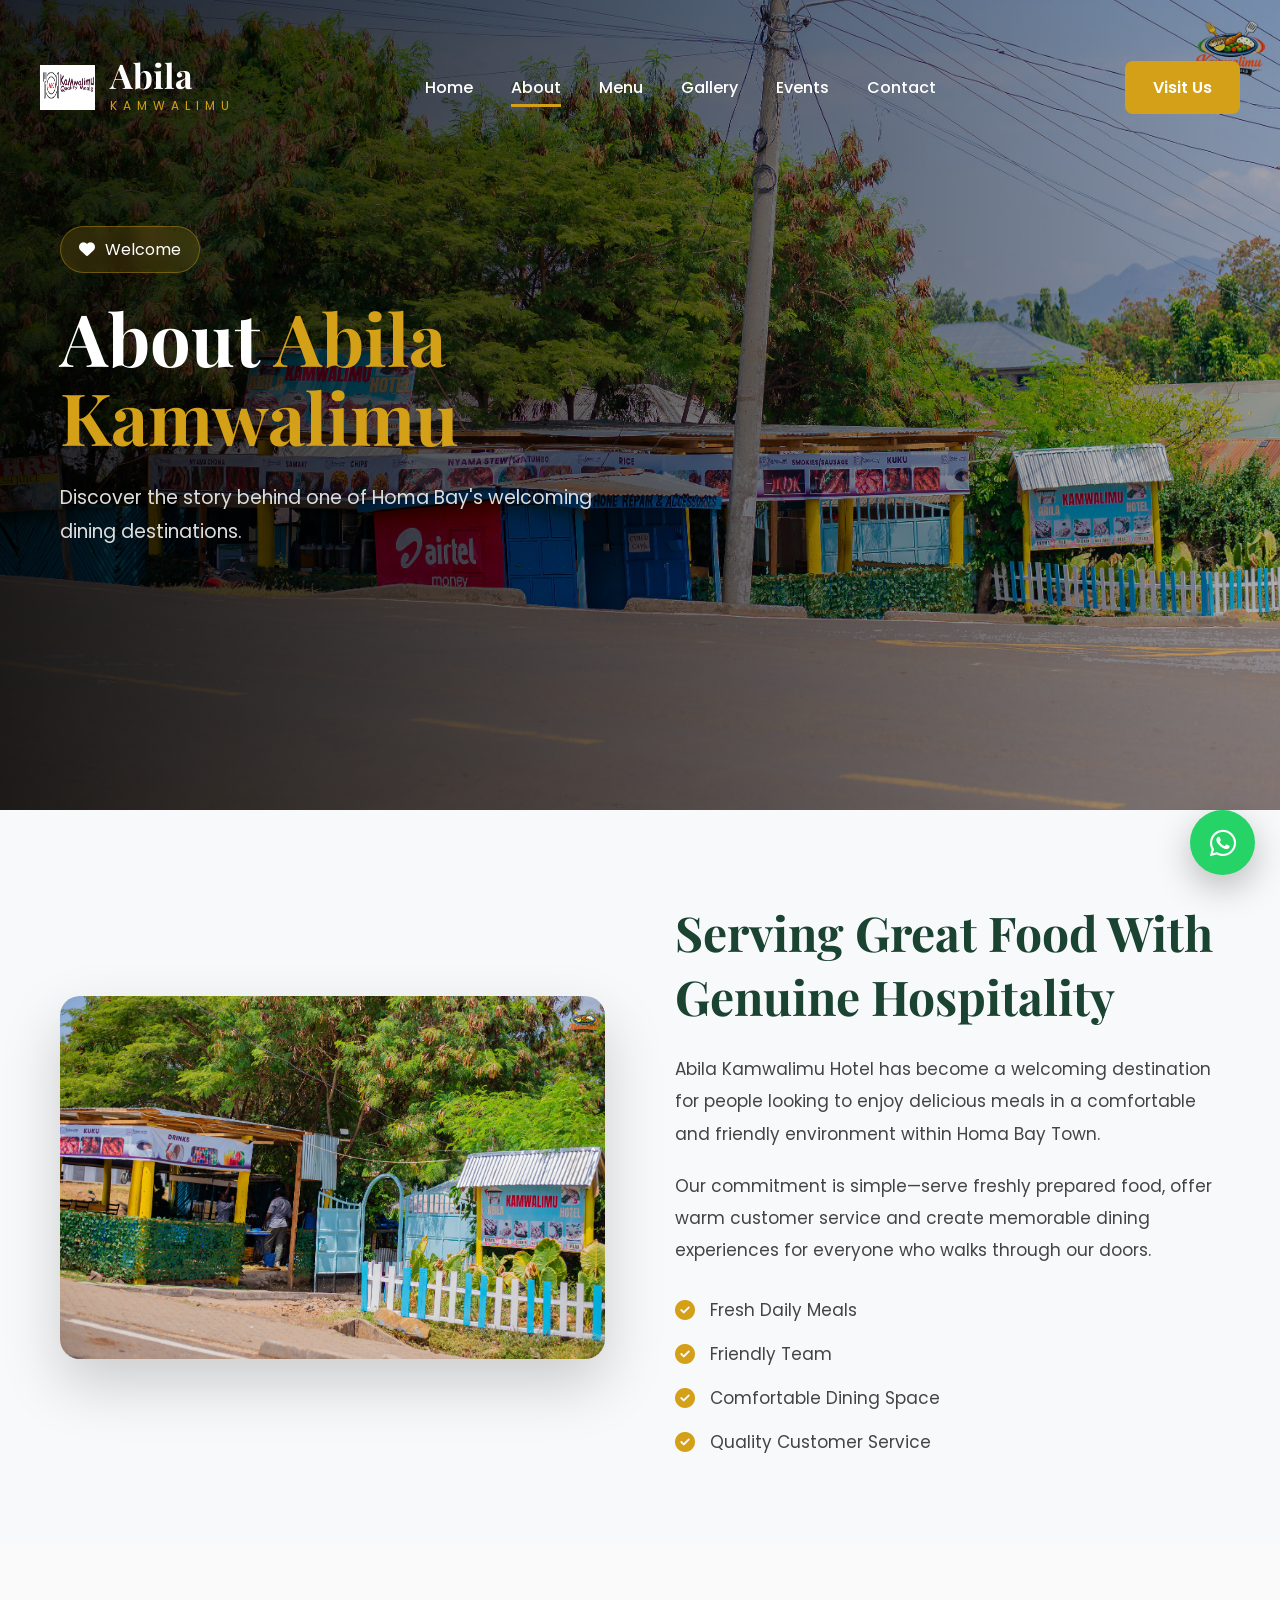
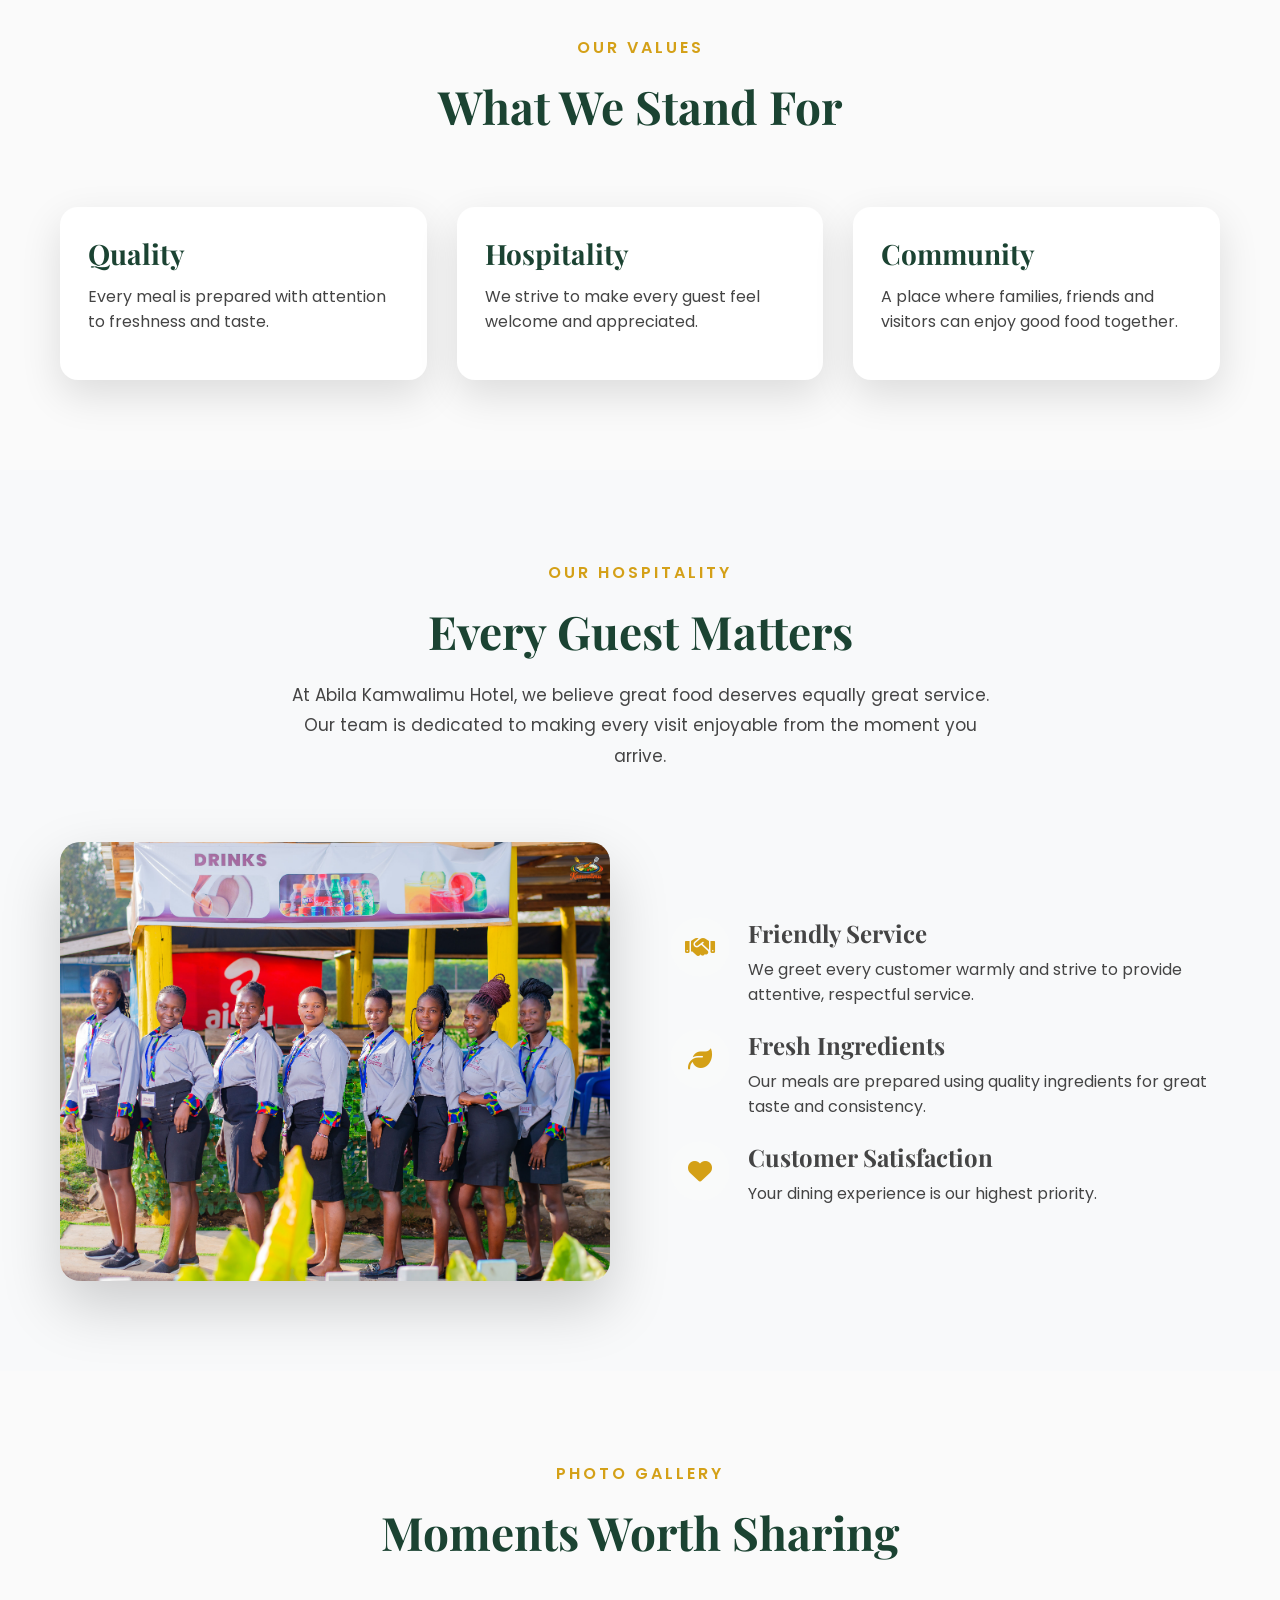
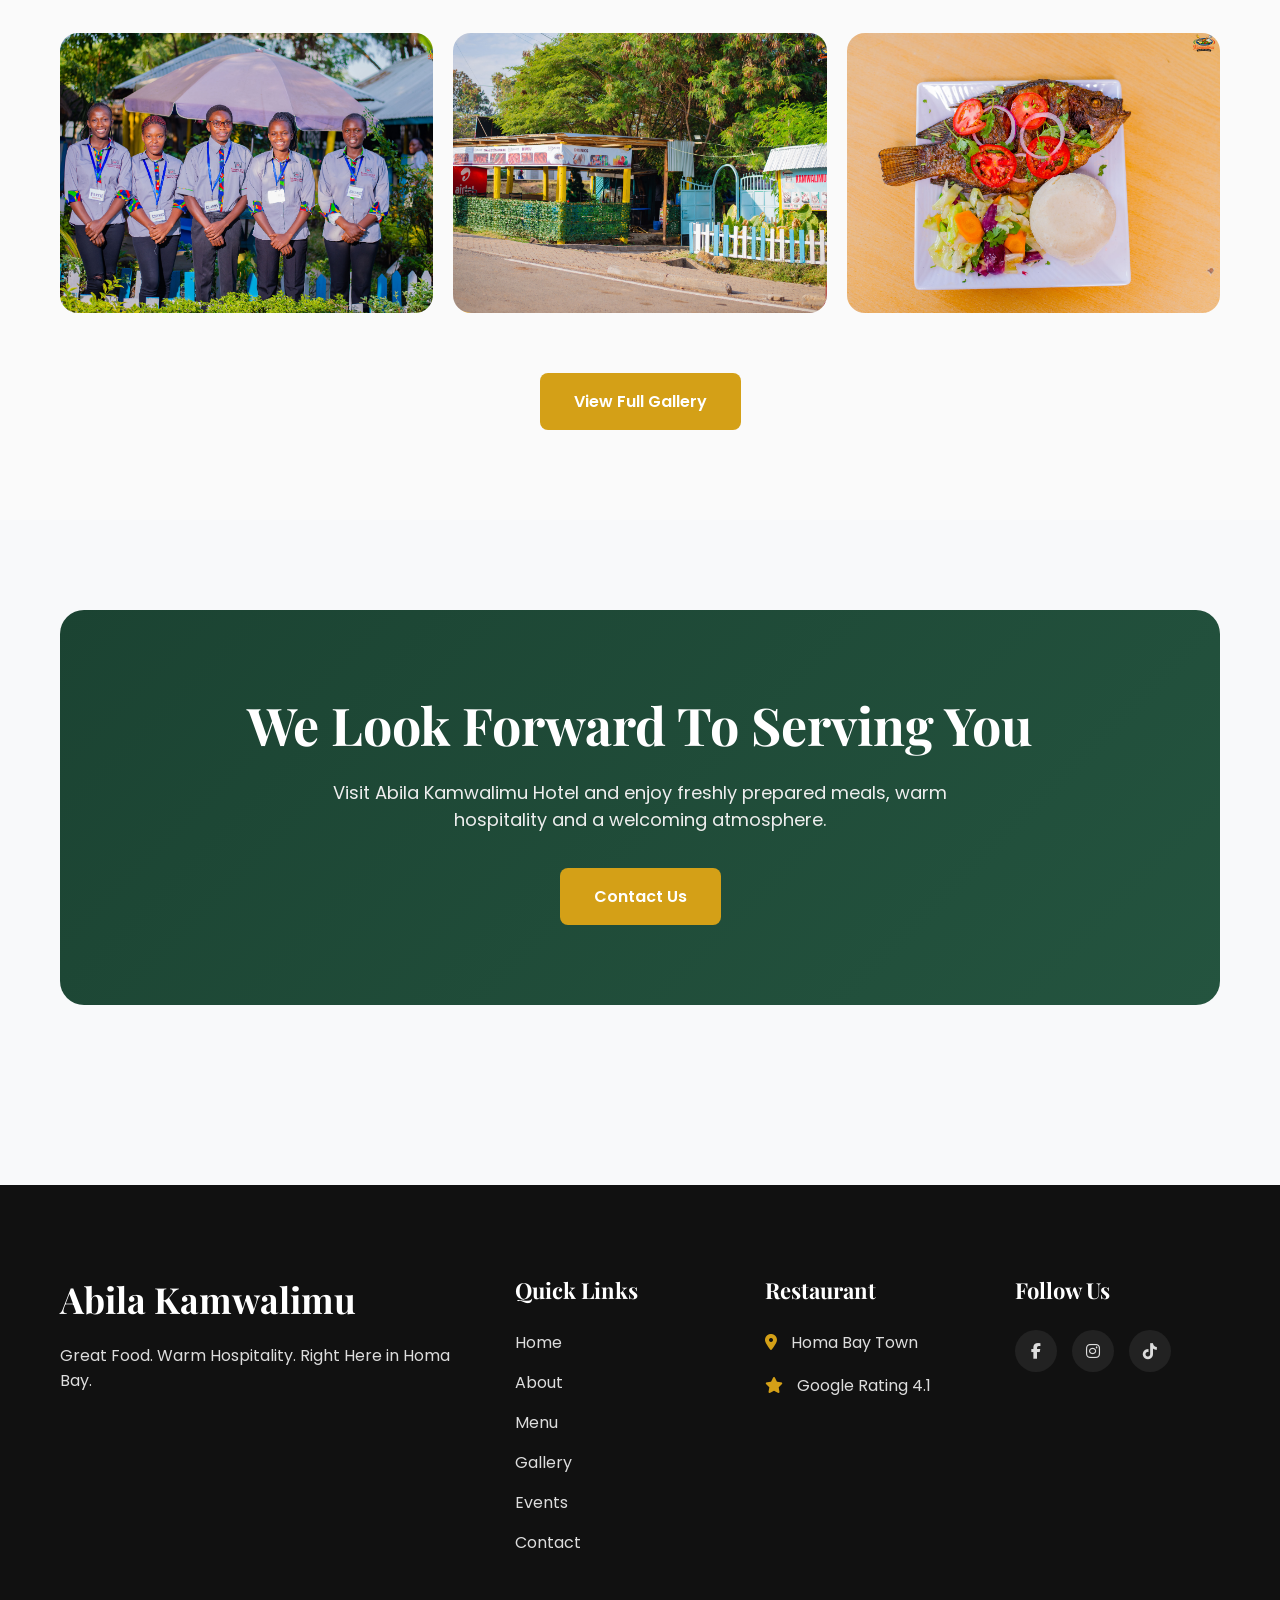
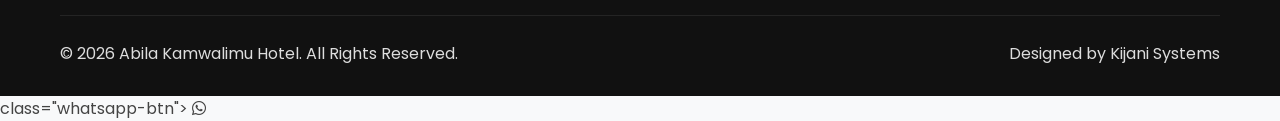
==== commit c8e399af: "update" ====
--- a/about.html
+++ b/about.html
@@ -8,7 +8,7 @@
 <meta name="viewport"
 content="width=device-width, initial-scale=1.0">
 
-<title>About | Abila Kamwalimu Restaurant</title>
+<title>About | Abila Kamwalimu Hotel</title>
 
 <link rel="preconnect"
 href="https://fonts.googleapis.com">
@@ -91,9 +91,7 @@
 
 </header>
 
-<section class="hero"
-
-style="height:65vh;
+<section class="hero" style="height:90vh;
 background:url(images/about/banner.jpg) center/cover;">
 
 <div class="container">
@@ -144,11 +142,11 @@
 
 <div class="about-content">
 
-<span class="badge">
-
-<i class="fas fa-utensils"></i>
-
-Our Story
+<!--<span class="badge">
+
+<!--<i class="fas fa-utensils"></i>
+
+Our Story-->
 
 </span>
 
@@ -622,7 +620,7 @@
 
                     <a href="#"><i class="fab fa-instagram"></i></a>
 
-                    <a href="#"><i class="fab fa-tiktok"></i></a>
+                    <a href="https://tiktok.com/@kamwalimu.hotel"><i class="fab fa-tiktok"></i></a>
 
                 </div>
 
--- a/css/style.css
+++ b/css/style.css
@@ -86,12 +86,20 @@
 
 }
 
-.container{
-
-width:min(1200px,92%);
-margin:auto;
-
-}
+
+.container {
+  
+  width: 100%;
+  
+  max-width: 1200px;
+  
+  margin: auto;
+  
+  padding: 0 20px;
+  
+}
+
+
 
 .section{
 
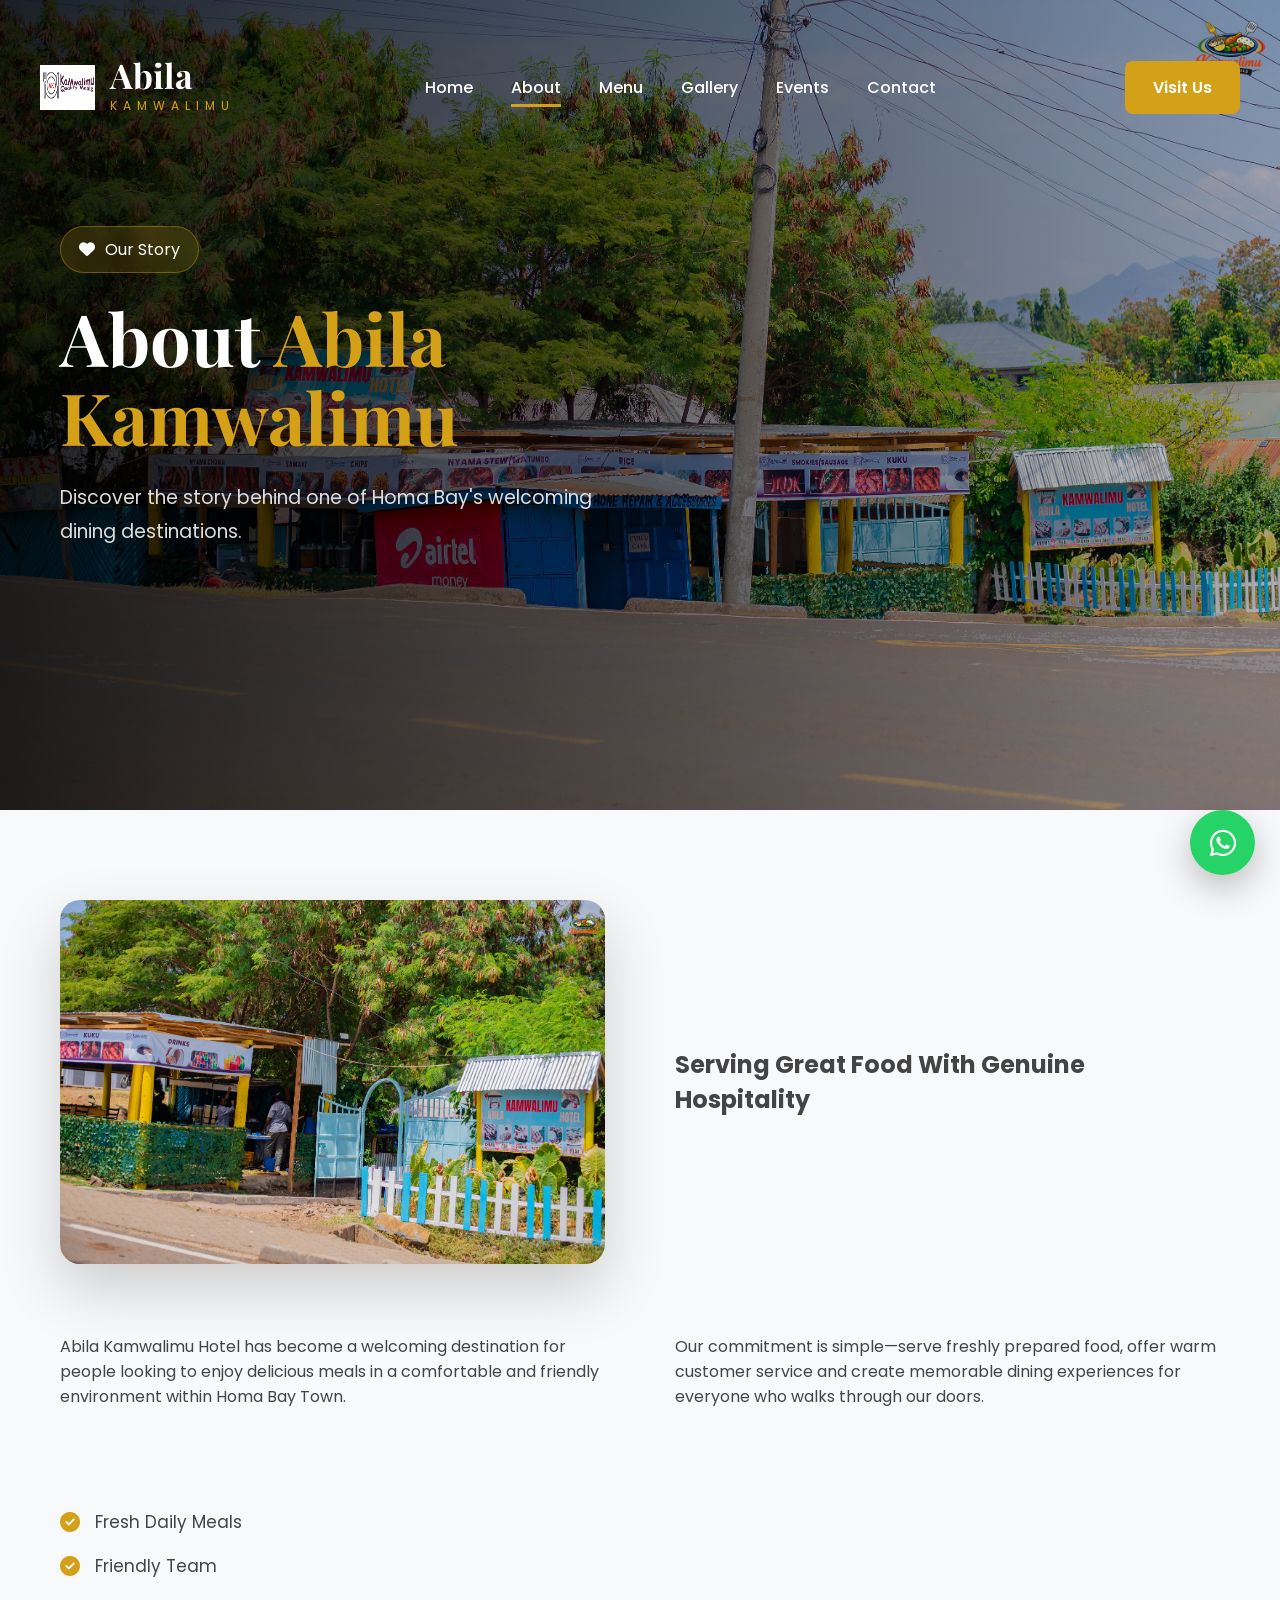
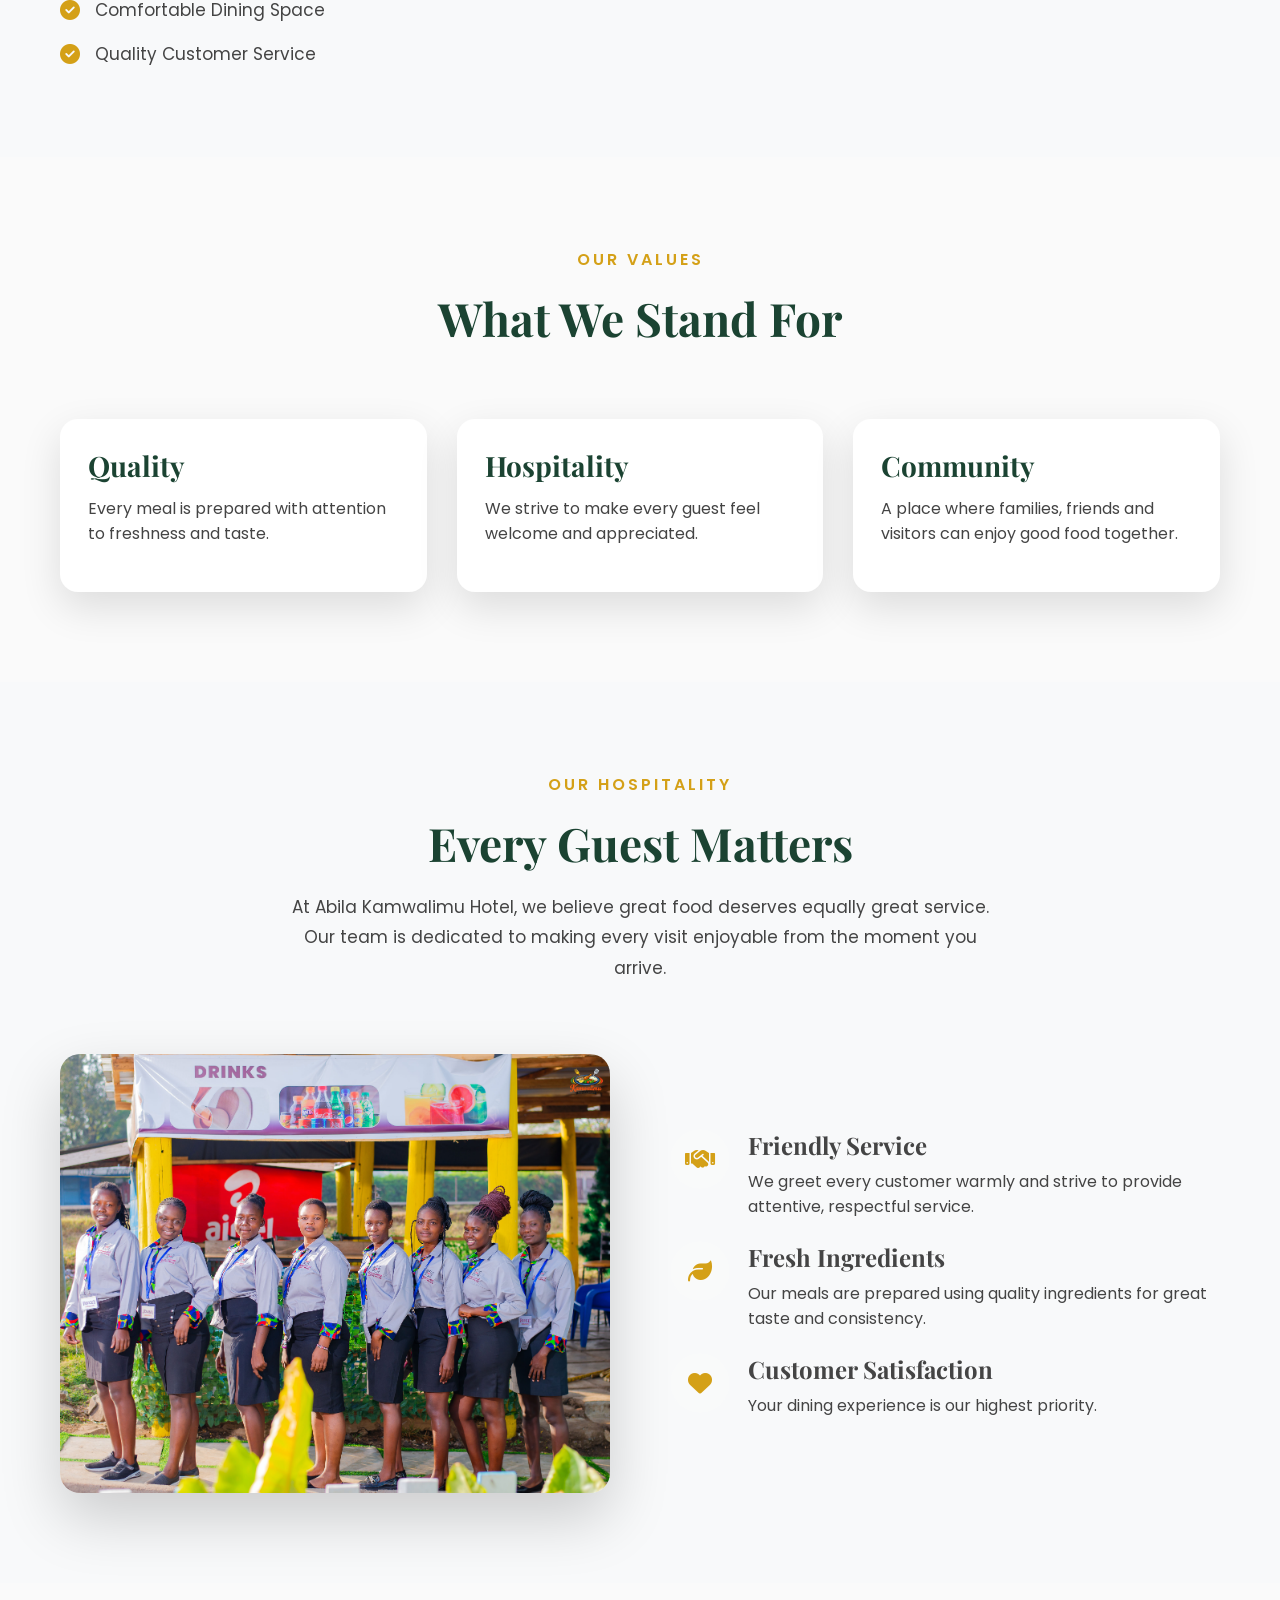
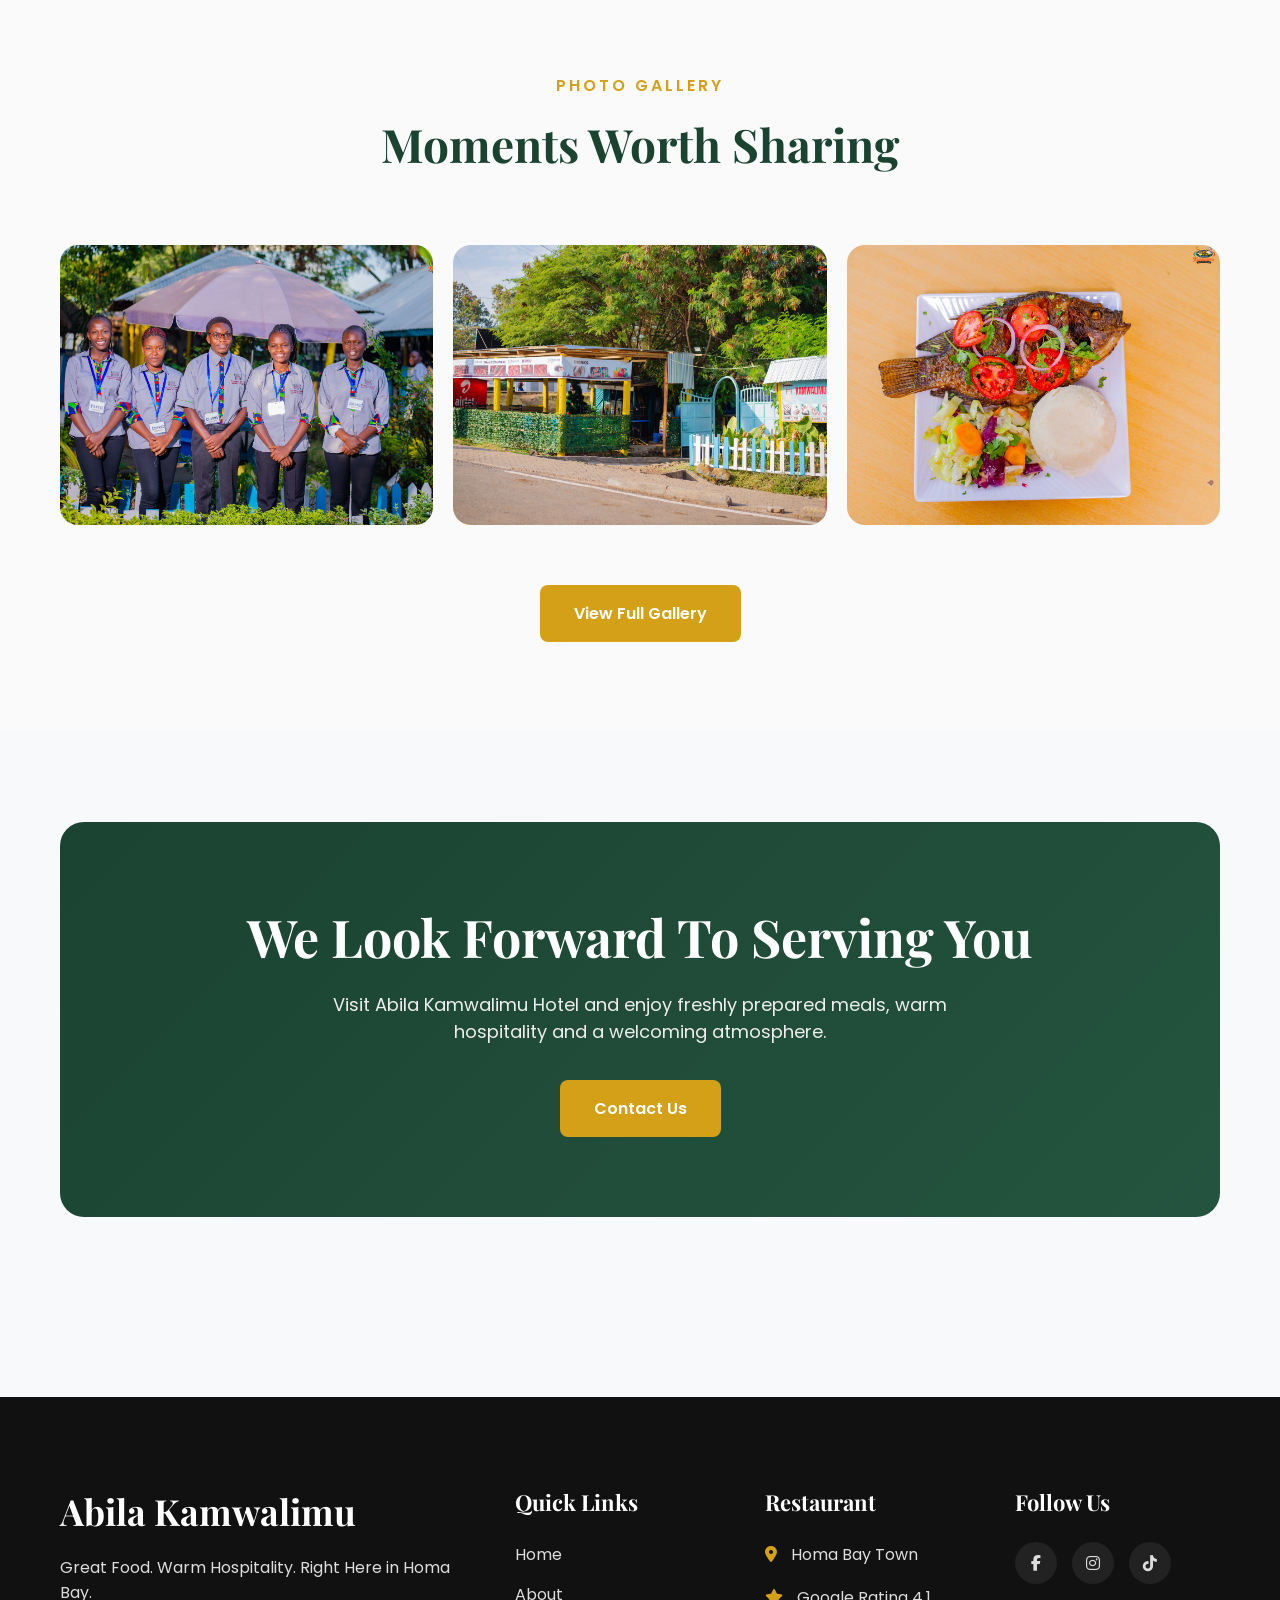
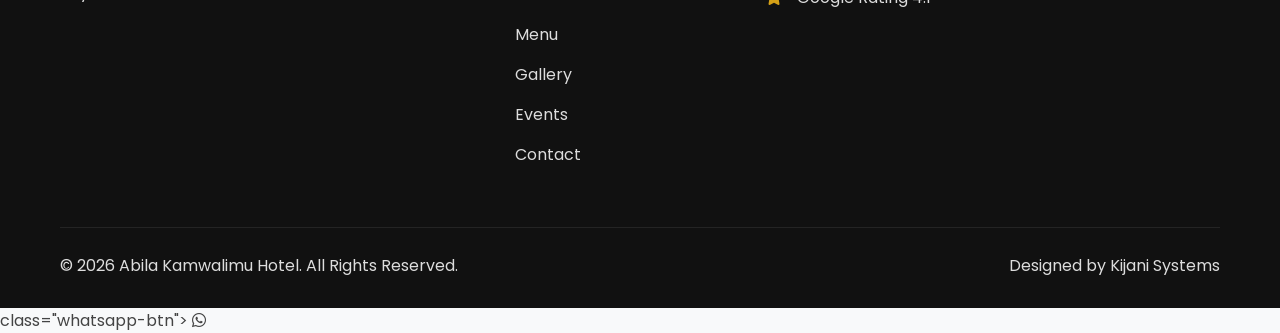
==== commit 32949b15: "update" ====
--- a/about.html
+++ b/about.html
@@ -102,7 +102,7 @@
 
 <i class="fas fa-heart"></i>
 
-Welcome
+Our Story
 
 </div>
 
@@ -140,11 +140,11 @@
 
 </div>
 
-<div class="about-content">
-
-<!--<span class="badge">
-
-<!--<i class="fas fa-utensils"></i>
+<!--<div class="about-content">
+
+<span class="badge">
+
+<i class="fas fa-utensils"></i>
 
 Our Story-->
 
@@ -660,7 +660,7 @@
 
 <!-- Replace with the restaurant's verified WhatsApp number -->
 
-<a href="https://wa.me/254746037441"
+<a href="https://wa.me/254729288984"
 class="whatsapp-btn"
 target="_blank">
 
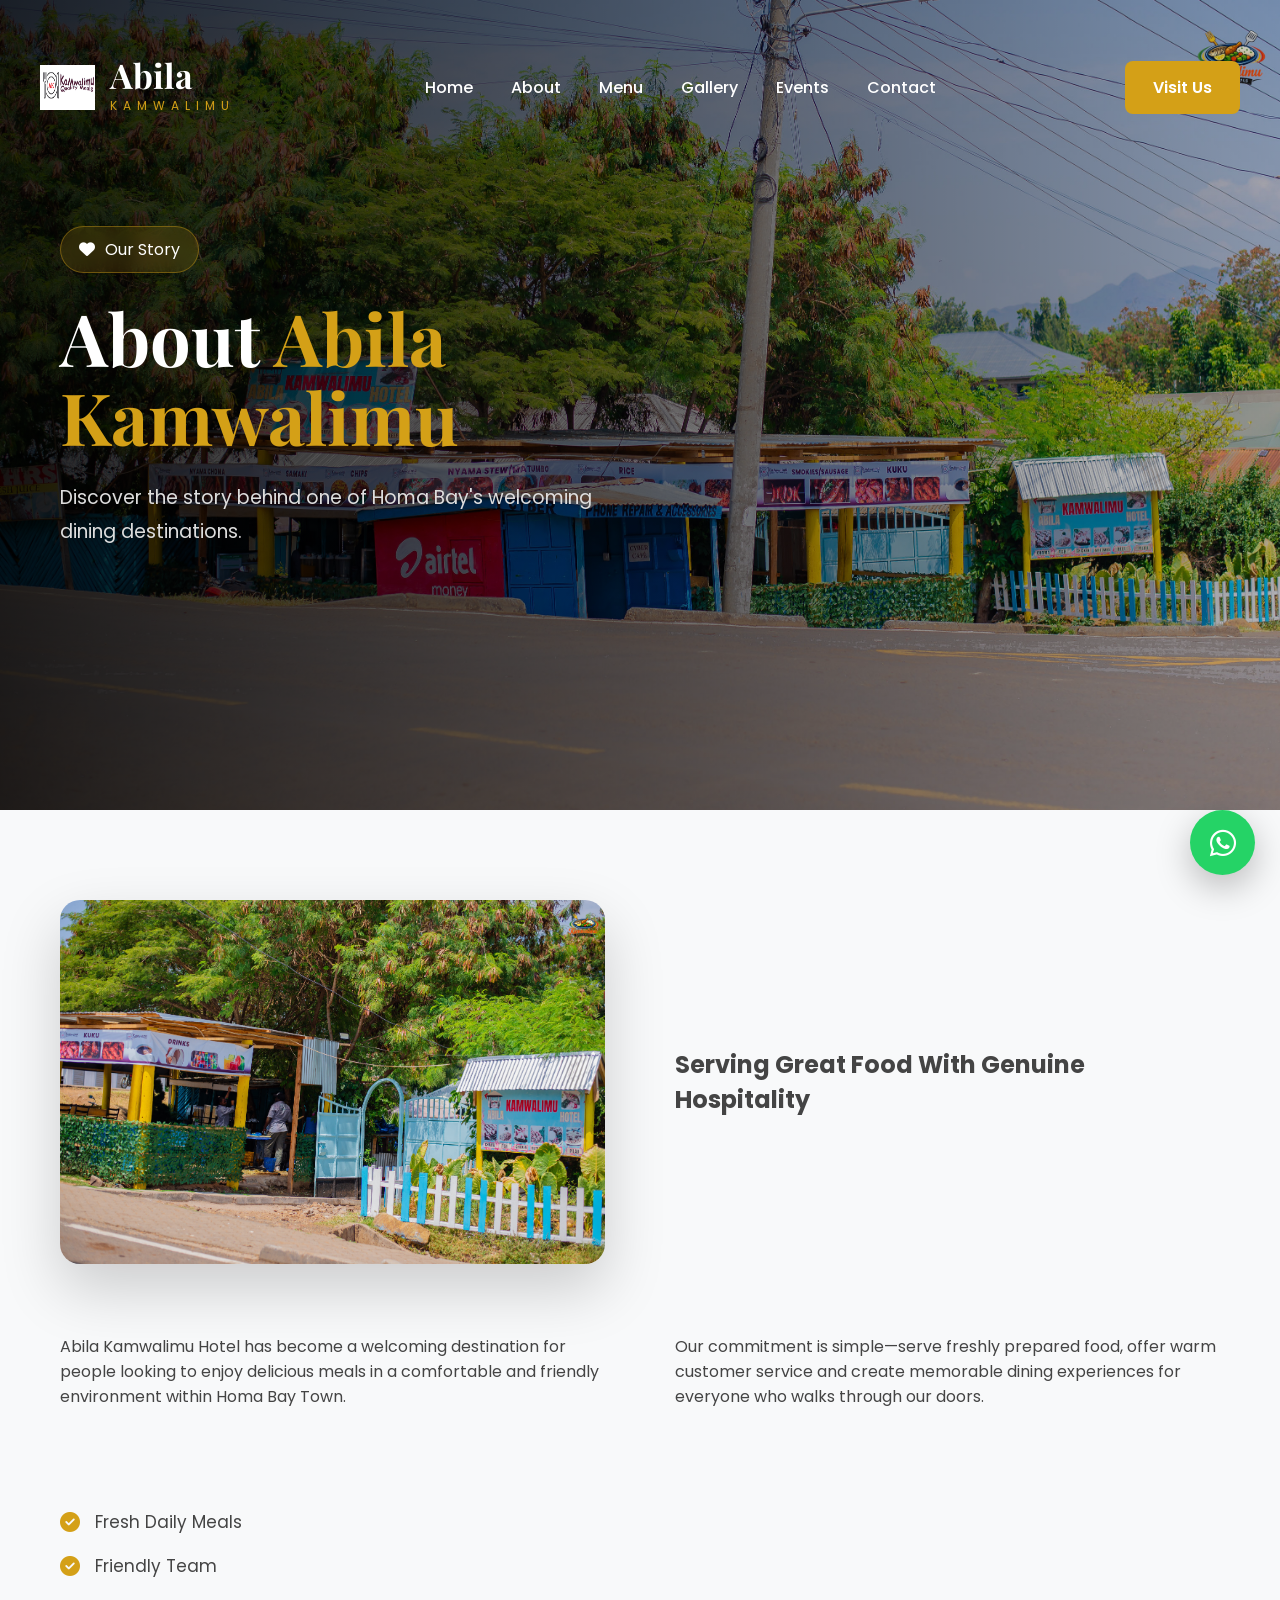
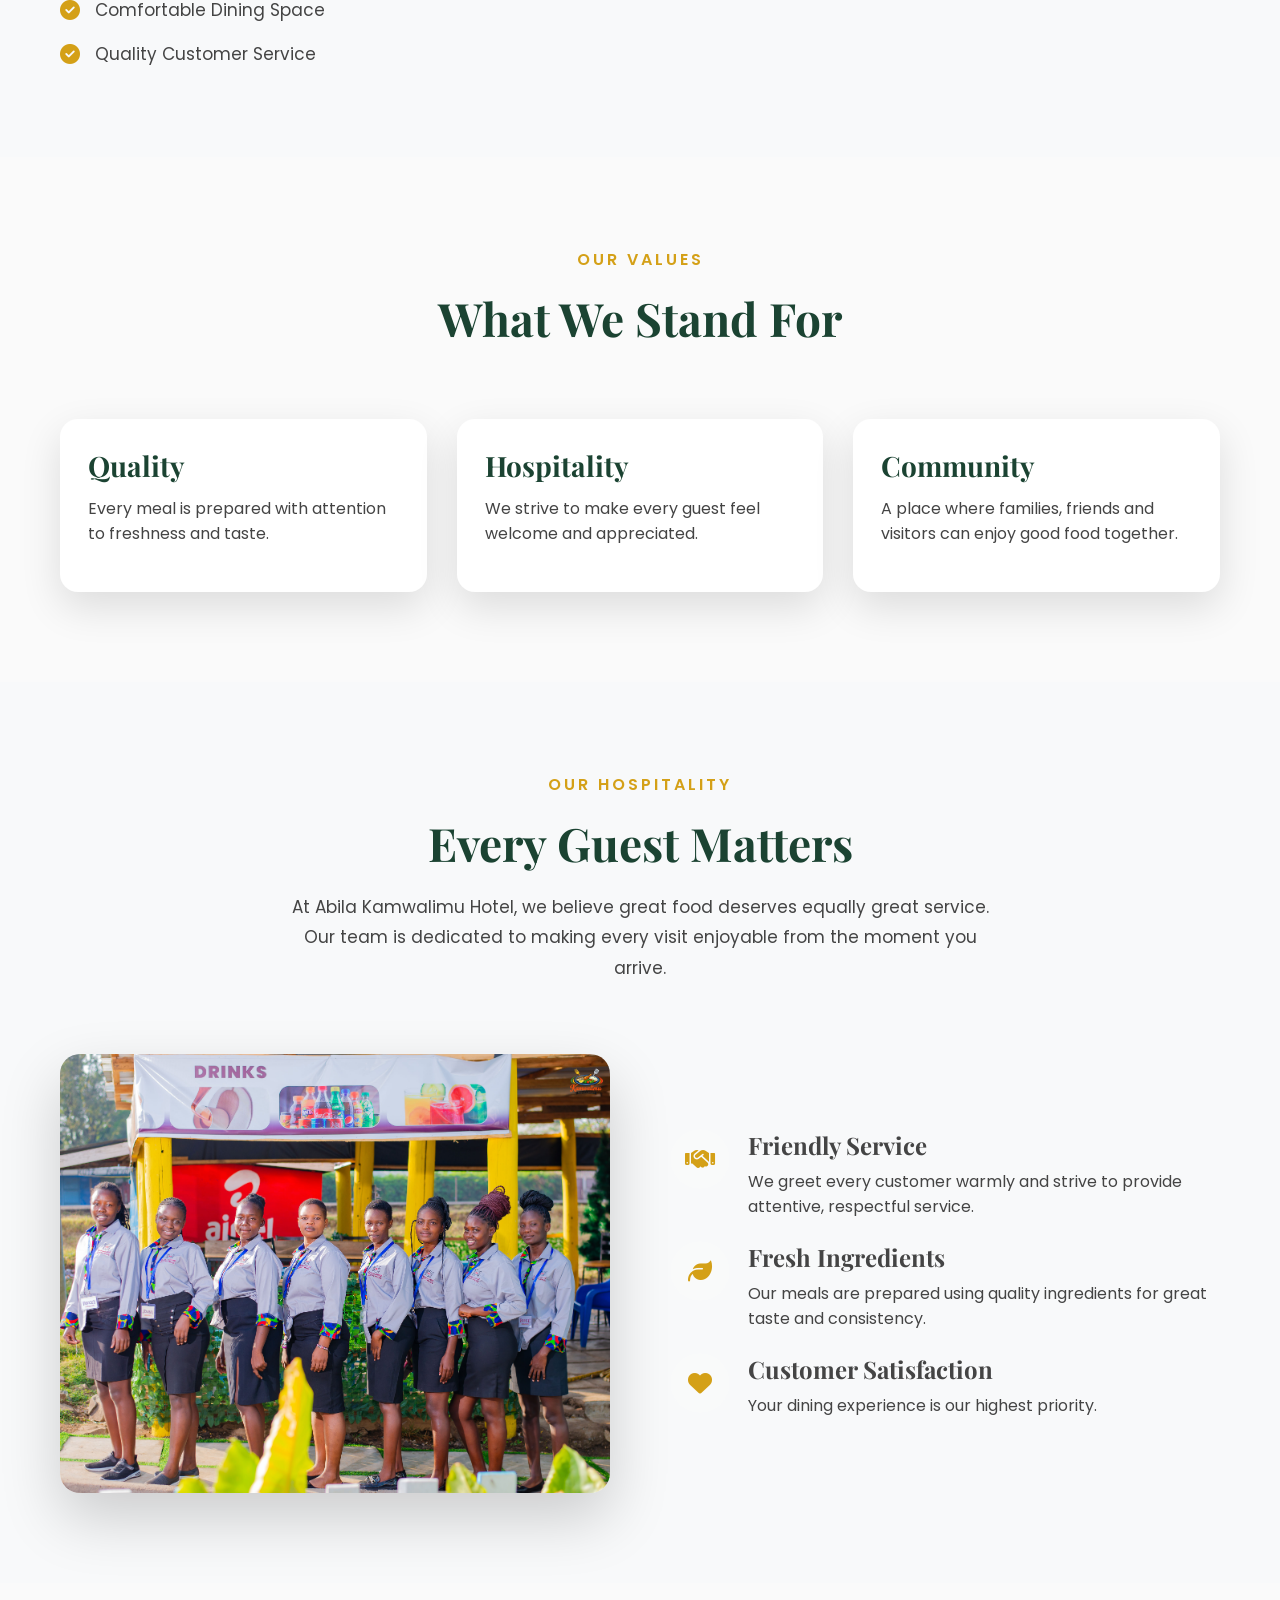
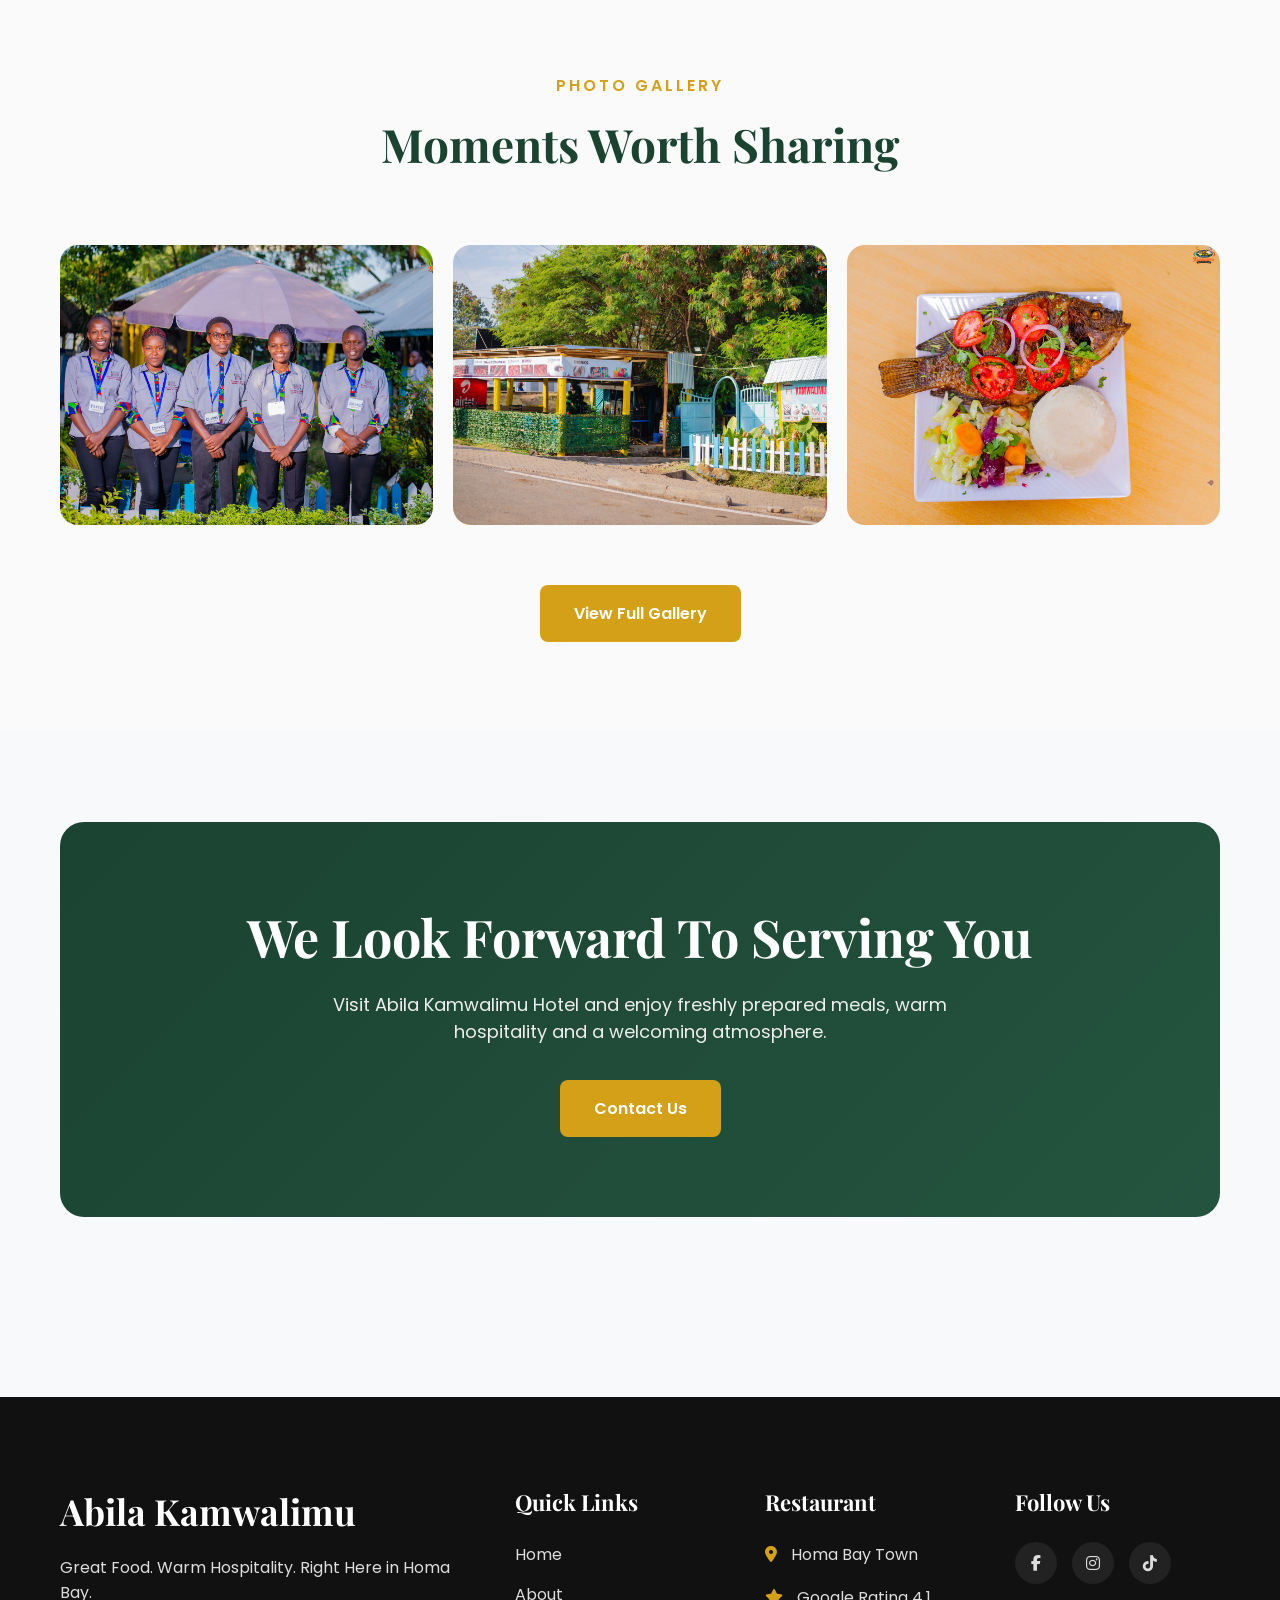
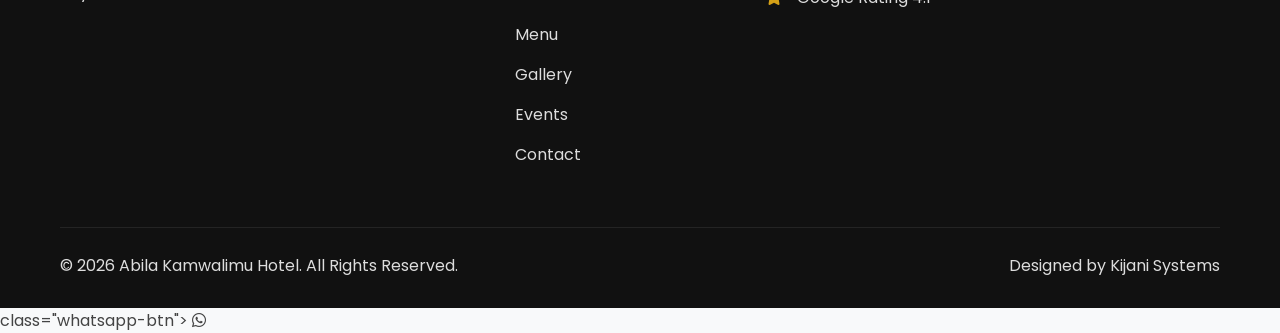
==== commit d29f54e9: "update" ====
--- a/about.html
+++ b/about.html
@@ -82,13 +82,85 @@
 </a>
 
 <div class="menu-toggle">
-
-<i class="fas fa-bars"></i>
-
-</div>
-
-</div>
-
+    
+    <i class="fas fa-bars"></i>
+    
+</div>
+
+</div>
+<div class="mobile-menu">
+    
+    <div class="close-menu">
+        
+        <i class="fas fa-times"></i>
+        
+    </div>
+    
+    <ul>
+        
+        <li>
+            
+            <a href="index.html">
+            
+                Home
+                
+            </a>
+            
+        </li>
+        
+        <li>
+            
+            <a href="about.html">
+            
+                About
+                
+            </a>
+            
+        </li>
+        
+         <li>
+            
+            <a href="menu.html">
+            
+                Menu
+                
+            </a>
+            
+        </li>
+        
+        <li>
+            
+            <a href="gallery.html">
+            
+                Gallery
+                
+            </a>
+            
+        </li>
+        
+        <li>
+            
+            <a href="events.html">
+            
+                Events
+                
+            </a>
+            
+        </li>
+        
+        <li>
+            
+            <a href="contact.html">
+            
+                Contact
+                
+            </a>
+            
+        </li>
+        
+    </ul>
+    
+</div>
 </header>
 
 <section class="hero" style="height:90vh;
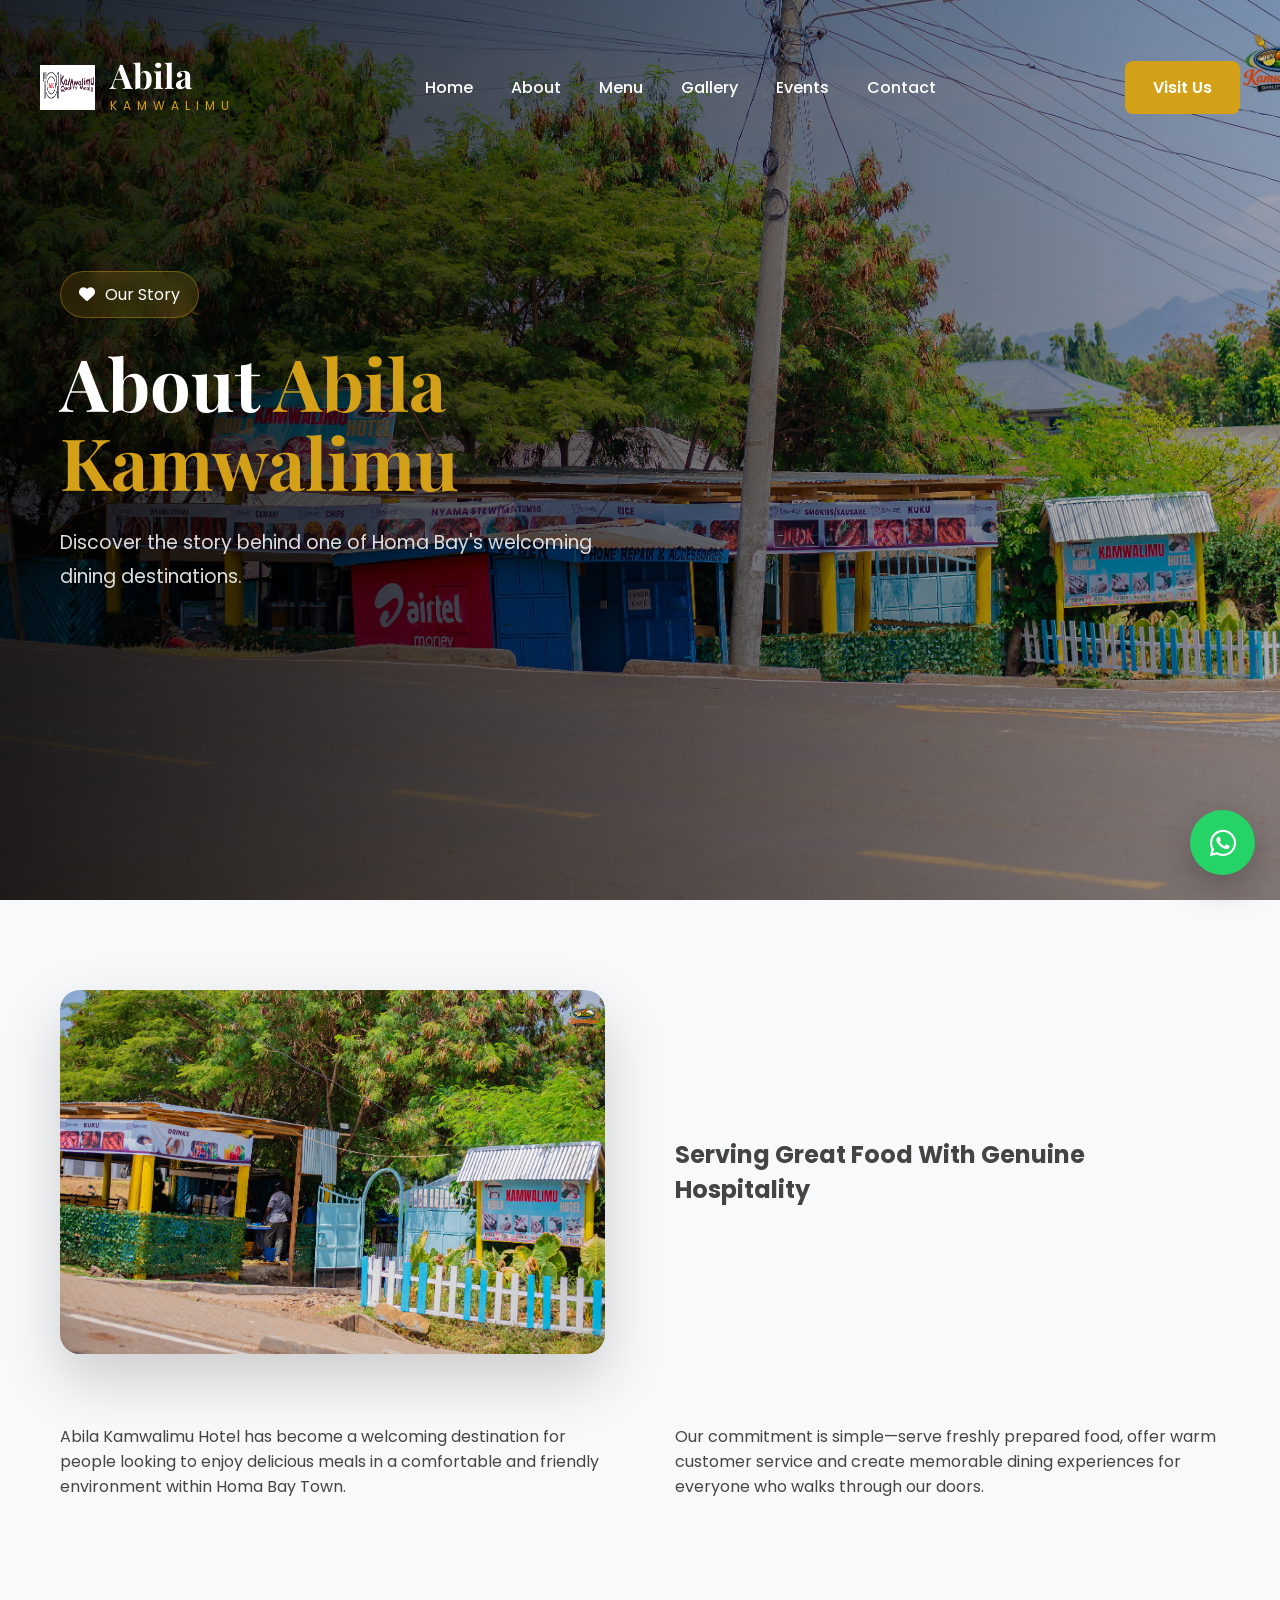
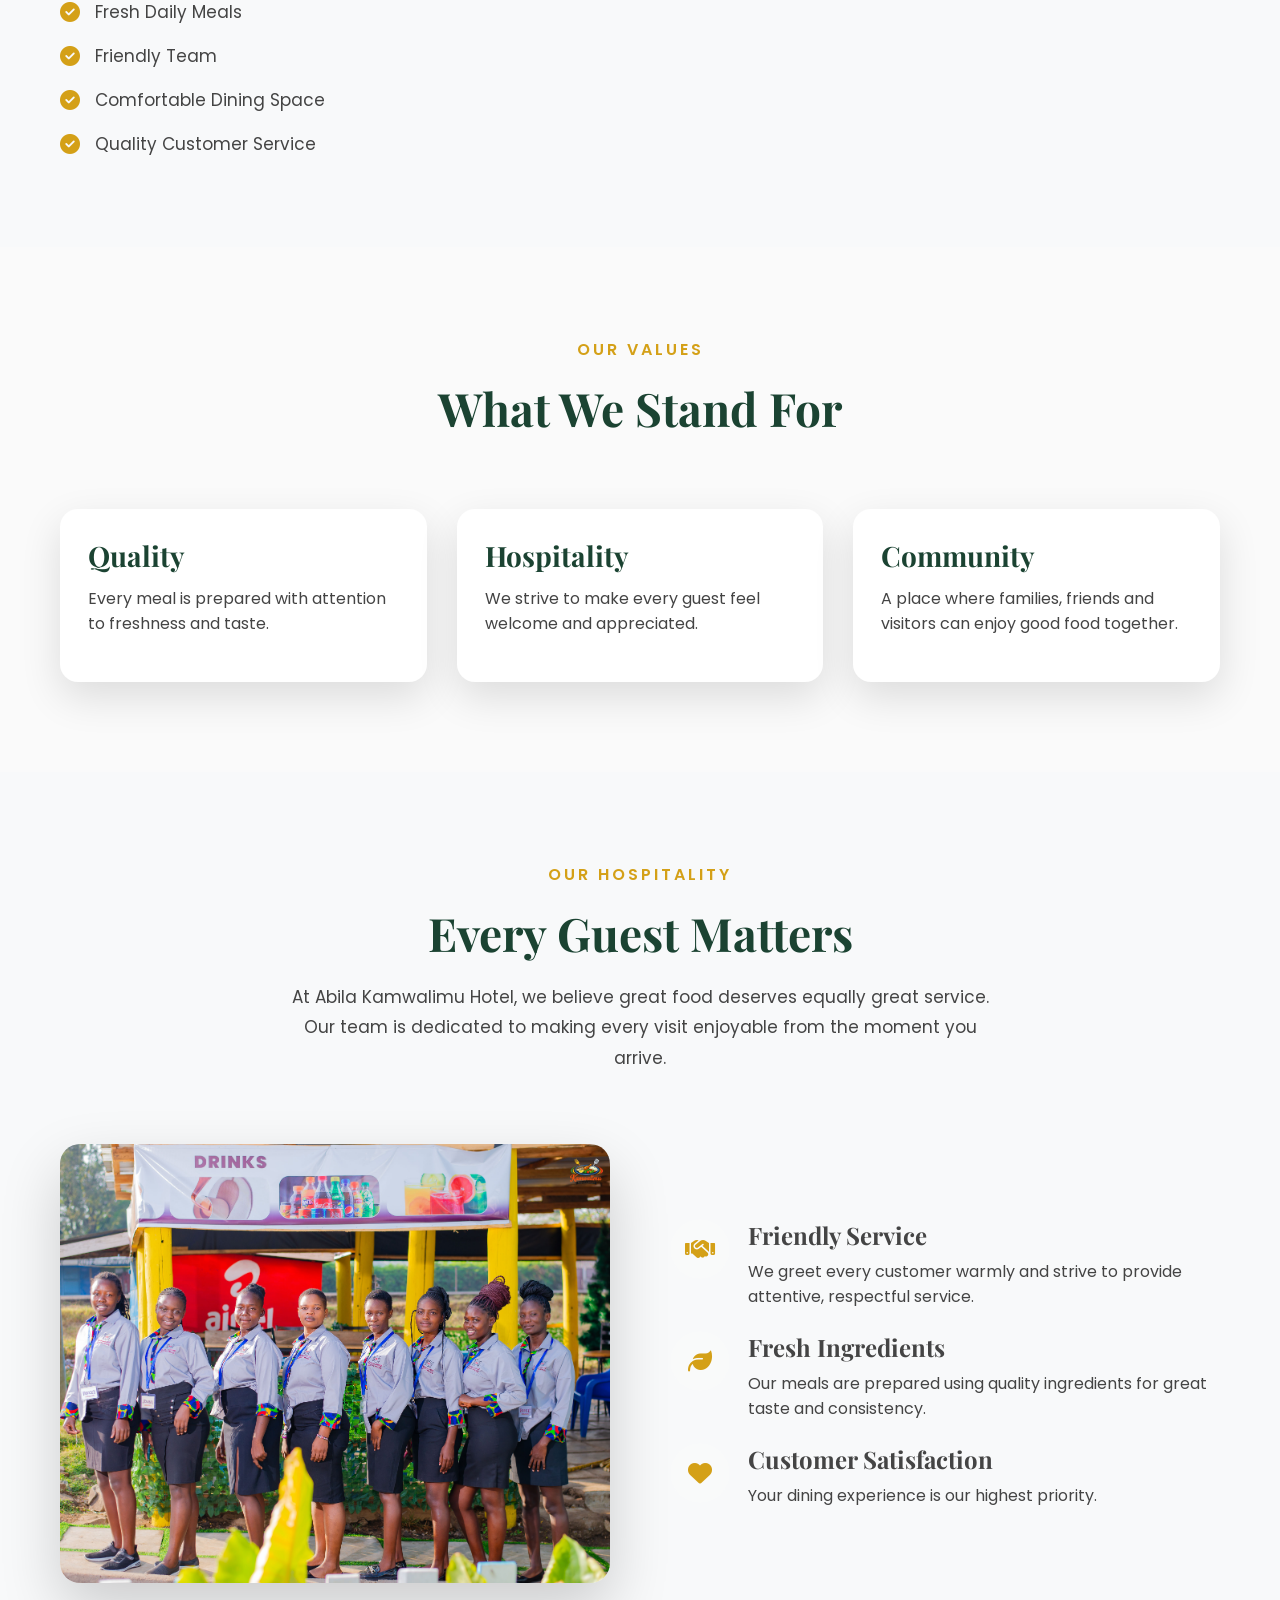
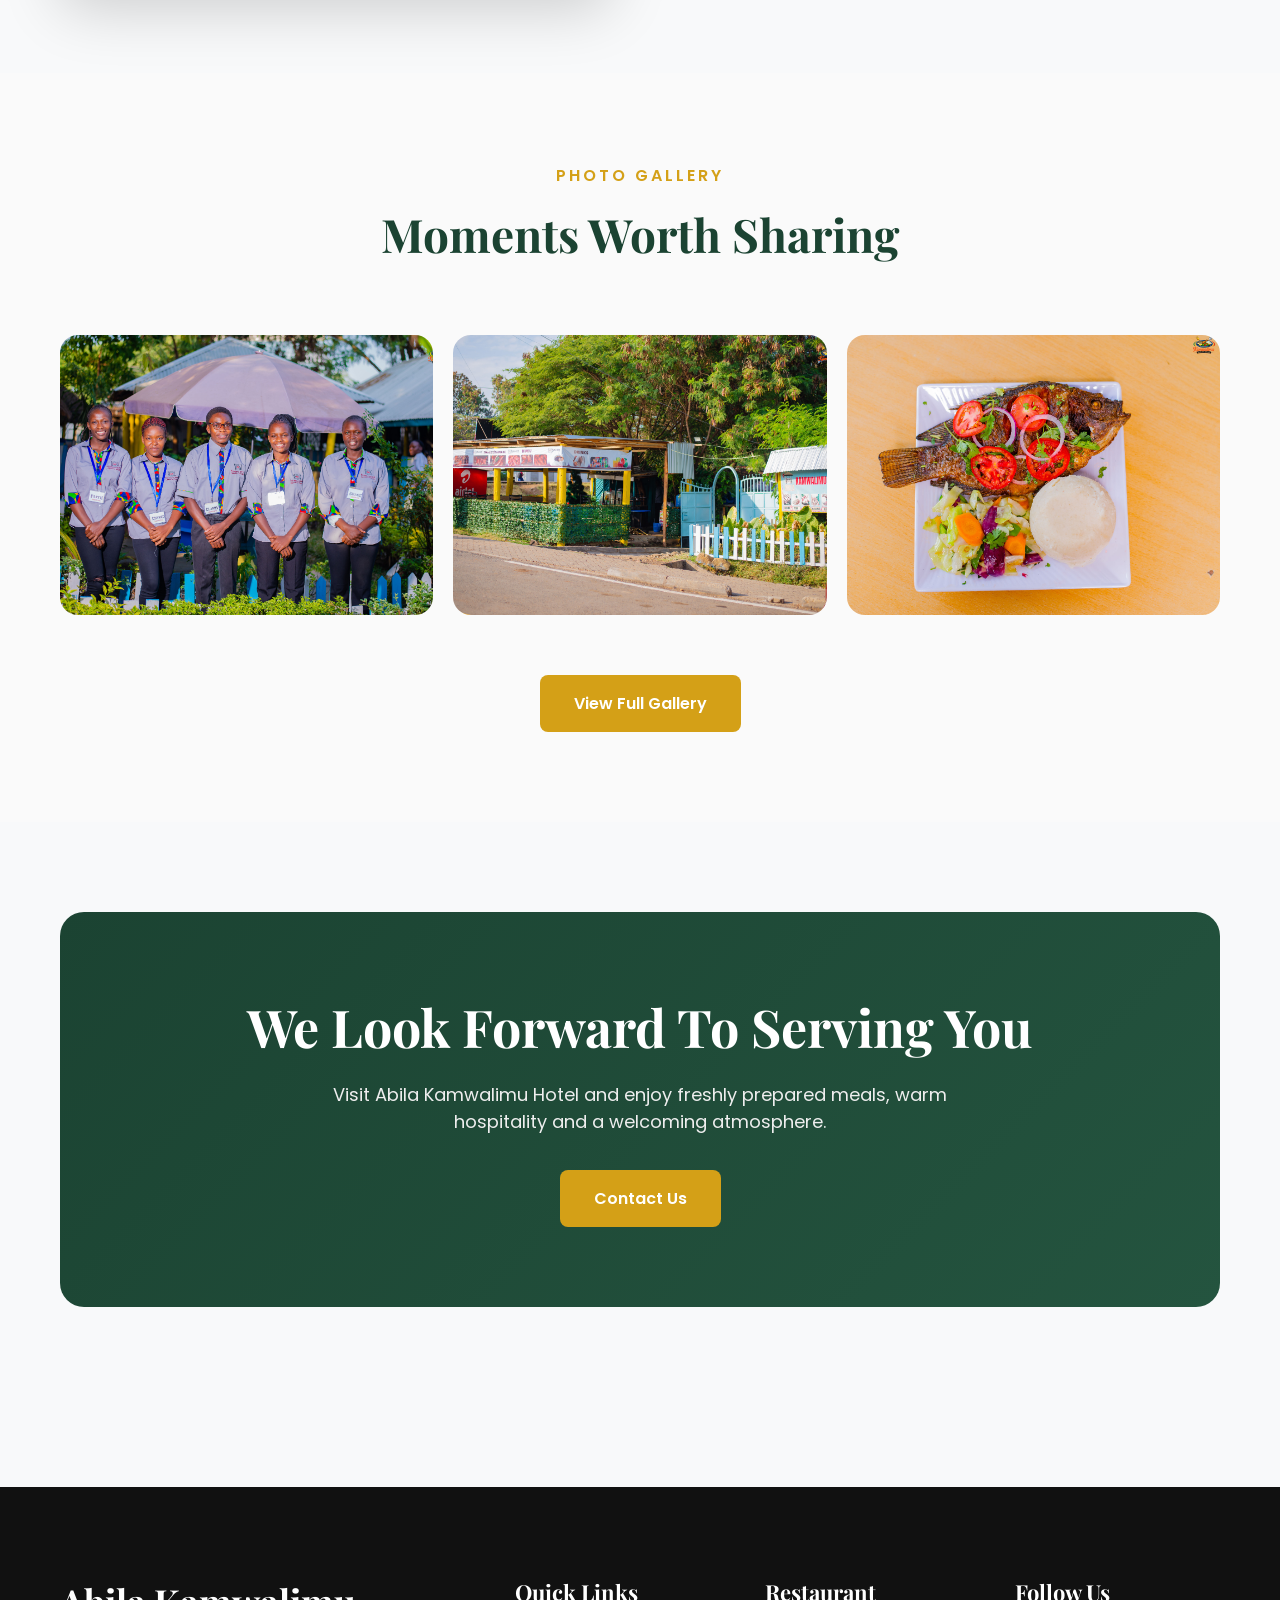
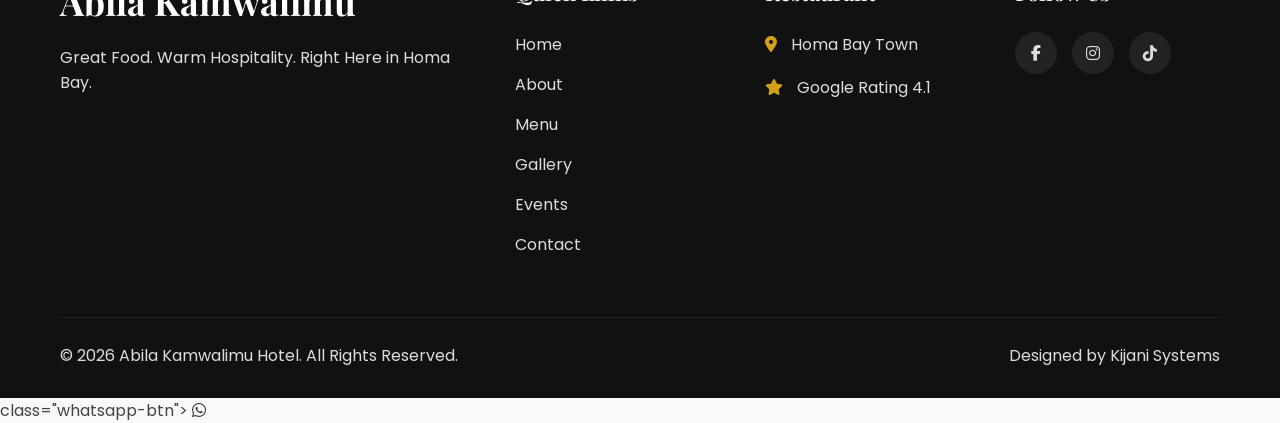
==== commit 3ebe553a: "update" ====
--- a/about.html
+++ b/about.html
@@ -163,7 +163,7 @@
 </div>
 </header>
 
-<section class="hero" style="height:90vh;
+<section class="hero" style="height:100vh;
 background:url(images/about/banner.jpg) center/cover;">
 
 <div class="container">
@@ -688,7 +688,7 @@
 
                 <div class="footer-social">
 
-                    <a href="#"><i class="fab fa-facebook-f"></i></a>
+                    <a href="https://www.facebook.com/profile.php?id=61592112063480"><i class="fab fa-facebook-f"></i></a>
 
                     <a href="#"><i class="fab fa-instagram"></i></a>
 
--- a/css/style.css
+++ b/css/style.css
@@ -2832,6 +2832,773 @@
 }
 
 }
+/*==================================================
+ANIMATION VARIABLES
+==================================================*/
+
+:root{
+
+--animation-fast:.35s;
+
+--animation-normal:.6s;
+
+--animation-slow:1s;
+
+--ease:cubic-bezier(.22,.61,.36,1);
+
+}
+
+/*==================================================
+DEFAULT TRANSITIONS
+==================================================*/
+
+a,
+button,
+.btn,
+.card,
+.food-card,
+.gallery-item,
+img,
+input,
+textarea,
+select,
+nav a,
+.social-icons a,
+.footer-social a,
+.category-card,
+.info-card,
+.stat-card{
+
+transition:all var(--animation-fast) var(--ease);
+
+}
+
+/*==================================================
+REVEAL
+==================================================*/
+
+.reveal{
+
+opacity:0;
+
+transform:translateY(80px);
+
+transition:
+
+opacity .9s ease,
+
+transform .9s ease;
+
+}
+
+.reveal.active{
+
+opacity:1;
+
+transform:translateY(0);
+
+}
+
+/*==================================================
+FADE LEFT
+==================================================*/
+
+.fade-left{
+
+opacity:0;
+
+transform:translateX(-80px);
+
+transition:.8s;
+
+}
+
+.fade-left.active{
+
+opacity:1;
+
+transform:none;
+
+}
+
+/*==================================================
+FADE RIGHT
+==================================================*/
+
+.fade-right{
+
+opacity:0;
+
+transform:translateX(80px);
+
+transition:.8s;
+
+}
+
+.fade-right.active{
+
+opacity:1;
+
+transform:none;
+
+}
+
+/*==================================================
+ZOOM
+==================================================*/
+
+.zoom{
+
+opacity:0;
+
+transform:scale(.8);
+
+transition:.8s;
+
+}
+
+.zoom.active{
+
+opacity:1;
+
+transform:scale(1);
+
+}
+
+/*==================================================
+ROTATE
+==================================================*/
+
+.rotate{
+
+opacity:0;
+
+transform:rotate(-10deg) scale(.9);
+
+transition:.8s;
+
+}
+
+.rotate.active{
+
+opacity:1;
+
+transform:none;
+
+}
+
+/*==================================================
+FLOAT
+==================================================*/
+
+.float{
+
+animation:float 5s ease-in-out infinite;
+
+}
+
+@keyframes float{
+
+0%,100%{
+
+transform:translateY(0);
+
+}
+
+50%{
+
+transform:translateY(-15px);
+
+}
+
+}
+
+/*==================================================
+PULSE
+==================================================*/
+
+.pulse{
+
+animation:pulse 2s infinite;
+
+}
+
+@keyframes pulse{
+
+0%{
+
+transform:scale(1);
+
+}
+
+50%{
+
+transform:scale(1.06);
+
+}
+
+100%{
+
+transform:scale(1);
+
+}
+
+}
+
+/*==================================================
+BOUNCE
+==================================================*/
+
+.bounce{
+
+animation:bounce 2s infinite;
+
+}
+
+@keyframes bounce{
+
+0%,100%{
+
+transform:translateY(0);
+
+}
+
+50%{
+
+transform:translateY(-12px);
+
+}
+
+}
+
+/*==================================================
+ROTATE
+==================================================*/
+
+.spin{
+
+animation:spin 8s linear infinite;
+
+}
+
+@keyframes spin{
+
+100%{
+
+transform:rotate(360deg);
+
+}
+
+}
+
+/*==================================================
+SHAKE
+==================================================*/
+
+.shake:hover{
+
+animation:shake .6s;
+
+}
+
+@keyframes shake{
+
+0%,100%{
+
+transform:translateX(0);
+
+}
+
+20%{
+
+transform:translateX(-5px);
+
+}
+
+40%{
+
+transform:translateX(5px);
+
+}
+
+60%{
+
+transform:translateX(-5px);
+
+}
+
+80%{
+
+transform:translateX(5px);
+
+}
+
+}
+
+/*==================================================
+BUTTON HOVER
+==================================================*/
+
+.btn{
+
+position:relative;
+
+overflow:hidden;
+
+}
+
+.btn::before{
+
+content:"";
+
+position:absolute;
+
+left:-120%;
+
+top:0;
+
+width:120%;
+
+height:100%;
+
+background:
+
+linear-gradient(
+
+90deg,
+
+transparent,
+
+rgba(255,255,255,.35),
+
+transparent
+
+);
+
+transition:.8s;
+
+}
+
+.btn:hover::before{
+
+left:120%;
+
+}
+
+/*==================================================
+IMAGE HOVER
+==================================================*/
+
+.image-hover{
+
+overflow:hidden;
+
+}
+
+.image-hover img{
+
+transition:transform .8s;
+
+}
+
+.image-hover:hover img{
+
+transform:scale(1.12);
+
+}
+
+/*==================================================
+CARD
+==================================================*/
+
+.card{
+
+transition:.4s;
+
+}
+
+.card:hover{
+
+transform:translateY(-12px);
+
+box-shadow:0 25px 60px rgba(0,0,0,.15);
+
+}
+
+/*==================================================
+SOCIAL
+==================================================*/
+
+.social-icons a:hover,
+
+.footer-social a:hover{
+
+transform:translateY(-6px) rotate(8deg);
+
+}
+
+/*==================================================
+NAVIGATION
+==================================================*/
+
+nav a{
+
+position:relative;
+
+}
+
+nav a::after{
+
+content:"";
+
+position:absolute;
+
+left:0;
+
+bottom:-8px;
+
+width:0;
+
+height:2px;
+
+background:#d4af37;
+
+transition:.35s;
+
+}
+
+nav a:hover::after{
+
+width:100%;
+
+}
+
+/*==================================================
+LOADER
+==================================================*/
+
+.loader{
+
+animation:loader 1s linear infinite;
+
+}
+
+@keyframes loader{
+
+100%{
+
+transform:rotate(360deg);
+
+}
+
+}
+/*=========================================
+CONFERENCE FACILITIES SECTION
+=========================================*/
+
+.conference-section {
+  padding: 100px 0;
+  background: linear-gradient(180deg, #fff, #f8f8f8);
+  position: relative;
+}
+
+.conference-section::before {
+  content: "";
+  position: absolute;
+  width: 250px;
+  height: 250px;
+  background: rgba(201, 162, 39, .08);
+  border-radius: 50%;
+  top: -80px;
+  right: -80px;
+}
+
+.conference-grid {
+  display: grid;
+  grid-template-columns: repeat(auto-fit, minmax(240px, 1fr));
+  gap: 30px;
+  margin-top: 50px;
+}
+
+.conference-card {
+  background: #fff;
+  border-radius: 20px;
+  padding: 35px 30px;
+  text-align: center;
+  box-shadow: 0 15px 40px rgba(0, 0, 0, .08);
+  transition: .4s ease;
+  border: 1px solid rgba(0, 0, 0, .05);
+  position: relative;
+  overflow: hidden;
+}
+
+.conference-card::before {
+  content: "";
+  position: absolute;
+  width: 100%;
+  height: 4px;
+  background: #c9a227;
+  left: 0;
+  top: 0;
+  transform: scaleX(0);
+  transition: .4s;
+}
+
+.conference-card:hover {
+  transform: translateY(-12px);
+  box-shadow: 0 25px 55px rgba(0, 0, 0, .15);
+}
+
+.conference-card:hover::before {
+  transform: scaleX(1);
+}
+
+.conference-card i {
+  width: 80px;
+  height: 80px;
+  border-radius: 50%;
+  background: #c9a227;
+  color: #fff;
+  display: flex;
+  justify-content: center;
+  align-items: center;
+  margin: auto;
+  font-size: 32px;
+  margin-bottom: 20px;
+  transition: .4s;
+}
+
+.conference-card:hover i {
+  transform: rotateY(180deg);
+}
+
+.conference-card h3 {
+  font-size: 1.4rem;
+  margin-bottom: 15px;
+  color: #222;
+}
+
+.conference-card p {
+  color: #666;
+  line-height: 1.7;
+}
+
+.conference-action {
+  text-align: center;
+  margin-top: 60px;
+}
+
+
+/*=========================================
+BOOKING SECTION
+=========================================*/
+
+.conference-booking {
+  padding: 100px 0;
+  background: #f7f7f7;
+}
+
+.conference-booking form {
+  background: #fff;
+  padding: 45px;
+  border-radius: 25px;
+  box-shadow: 0 20px 50px rgba(0, 0, 0, .08);
+  margin-top: 50px;
+}
+
+.form-grid {
+  display: grid;
+  grid-template-columns: repeat(2, 1fr);
+  gap: 20px;
+}
+
+.form-grid input,
+.form-grid select,
+.conference-booking textarea {
+  
+  width: 100%;
+  padding: 16px 18px;
+  border: 1px solid #ddd;
+  border-radius: 12px;
+  font-size: 15px;
+  transition: .3s;
+  outline: none;
+  background: #fff;
+}
+
+.form-grid input:focus,
+.form-grid select:focus,
+.conference-booking textarea:focus {
+  
+  border-color: #c9a227;
+  box-shadow: 0 0 0 4px rgba(201, 162, 39, .15);
+}
+
+.conference-booking textarea {
+  margin-top: 25px;
+  resize: vertical;
+  min-height: 170px;
+}
+
+.conference-booking h3 {
+  margin: 35px 0 20px;
+  font-size: 1.2rem;
+}
+
+
+/*=========================================
+CHECKBOX GRID
+=========================================*/
+
+.checkbox-grid {
+  display: grid;
+  grid-template-columns: repeat(auto-fit, minmax(220px, 1fr));
+  gap: 15px;
+}
+
+.checkbox-grid label {
+  
+  display: flex;
+  align-items: center;
+  gap: 12px;
+  padding: 18px;
+  border-radius: 15px;
+  cursor: pointer;
+  border: 1px solid #ddd;
+  background: #fafafa;
+  transition: .35s;
+}
+
+.checkbox-grid label:hover {
+  background: #fff;
+  border-color: #c9a227;
+  transform: translateY(-4px);
+}
+
+.checkbox-grid input {
+  width: 20px;
+  height: 20px;
+  accent-color: #c9a227;
+}
+
+
+/*=========================================
+SUBMIT BUTTON
+=========================================*/
+
+.conference-booking button {
+  
+  width: 100%;
+  margin-top: 35px;
+  padding: 18px;
+  font-size: 17px;
+  font-weight: 600;
+  border: none;
+  border-radius: 15px;
+  background: #c9a227;
+  color: #fff;
+  cursor: pointer;
+  transition: .35s;
+}
+
+.conference-booking button:hover {
+  
+  background: #a98417;
+  transform: translateY(-4px);
+  box-shadow: 0 18px 35px rgba(201, 162, 39, .35);
+}
+
+
+/*=========================================
+ANIMATIONS
+=========================================*/
+
+@keyframes fadeUp {
+  
+  from {
+    opacity: 0;
+    transform: translateY(40px);
+  }
+  
+  to {
+    opacity: 1;
+    transform: translateY(0);
+  }
+  
+}
+
+.conference-card {
+  animation: fadeUp .8s ease both;
+}
+
+.conference-booking form {
+  animation: fadeUp 1s ease;
+}
+
+
+/*=========================================
+RESPONSIVE
+=========================================*/
+
+/*=================================
+PDF VIEWER
+=================================*/
+
+.pdf-viewer {
+  
+  width: 100%;
+  max-width: 1100px;
+  margin: 60px auto;
+  
+}
+
+.pdf-page {
+  
+  background: #fff;
+  
+  border-radius: 18px;
+  
+  padding: 15px;
+  
+  margin-bottom: 45px;
+  
+  box-shadow: 0 18px 40px rgba(0, 0, 0, .12);
+  
+  transition: .35s;
+  
+}
+
+.pdf-page:hover {
+  
+  transform: translateY(-6px);
+  
+}
+
+.pdf-page canvas {
+  
+  width: 100%;
+  
+  height: auto;
+  
+  display: block;
+  
+  border-radius: 12px;
+  
+}
+
+.page-number {
+  
+  text-align: center;
+  
+  margin-top: 18px;
+  
+  font-weight: 600;
+  
+  color: #666;
+  
+  letter-spacing: 1px;
+  
+}
 
 /*=========================================================
 END OF STYLE.CSS
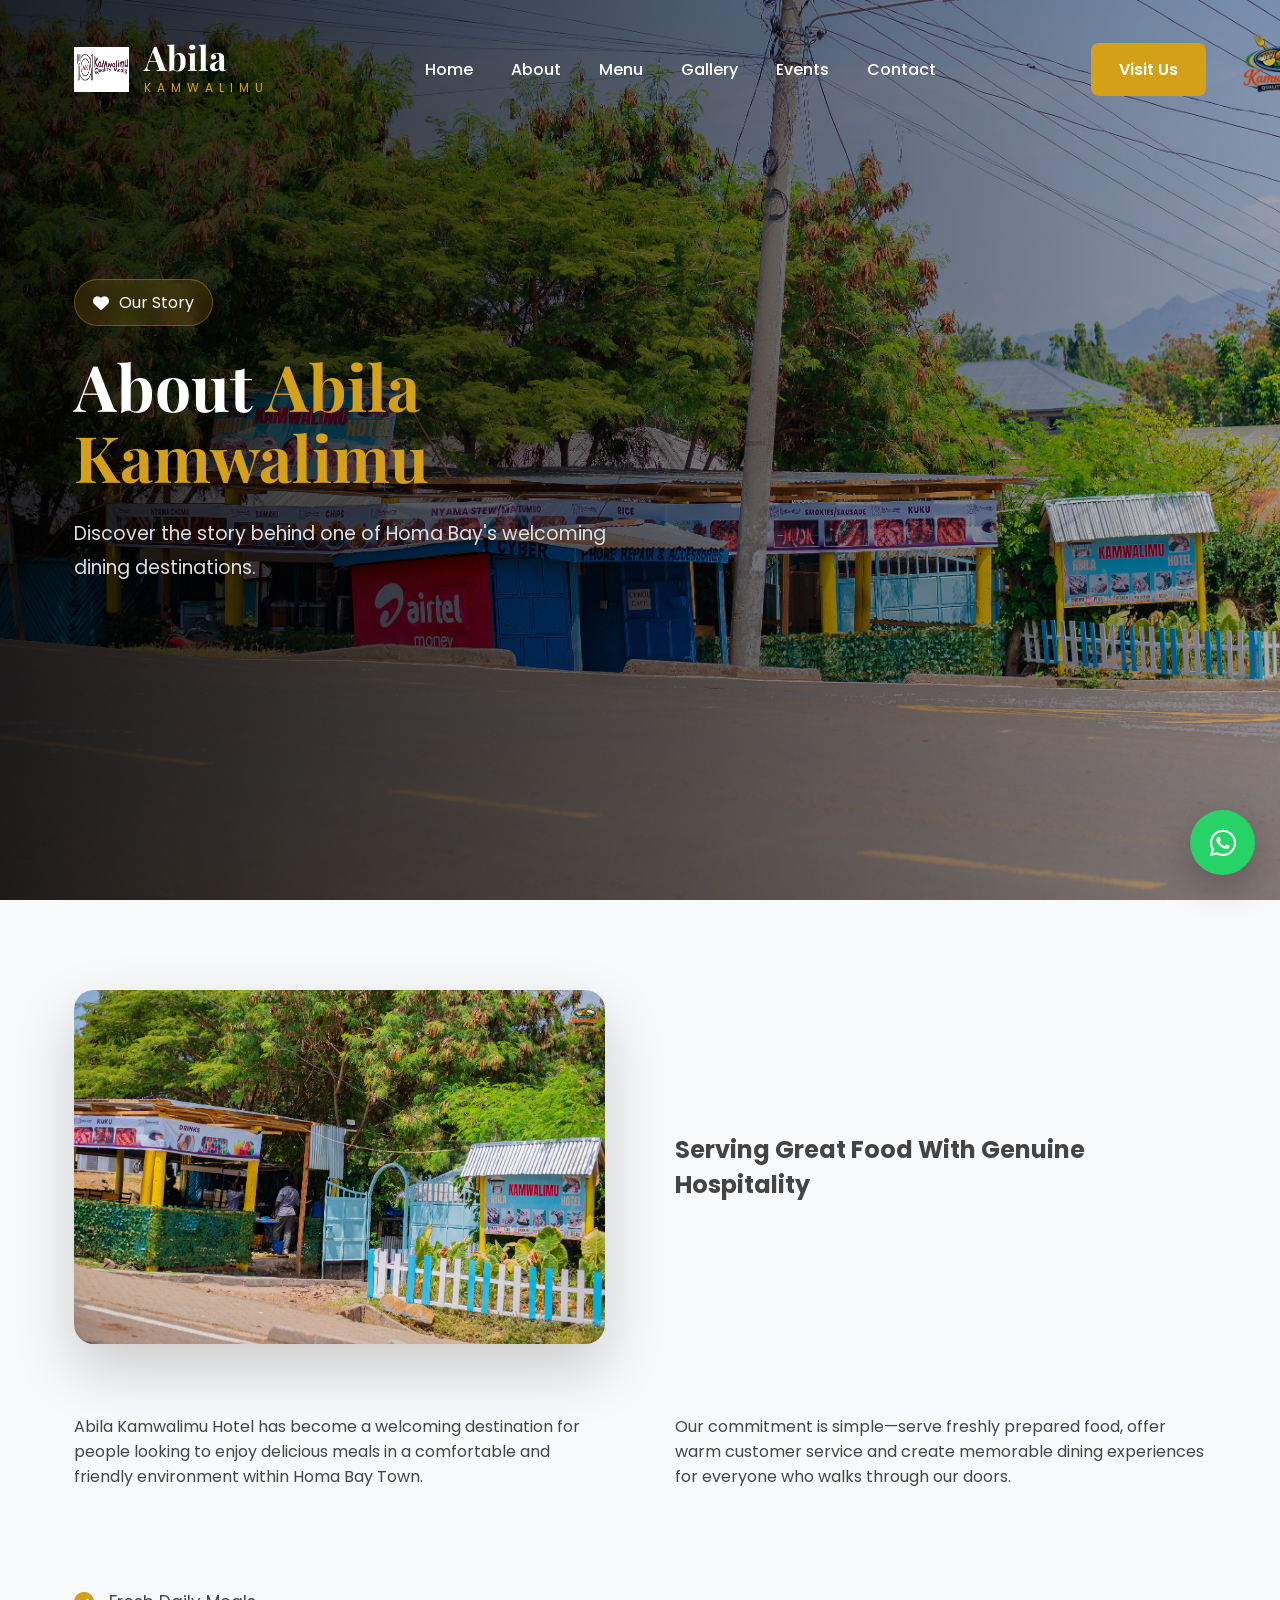
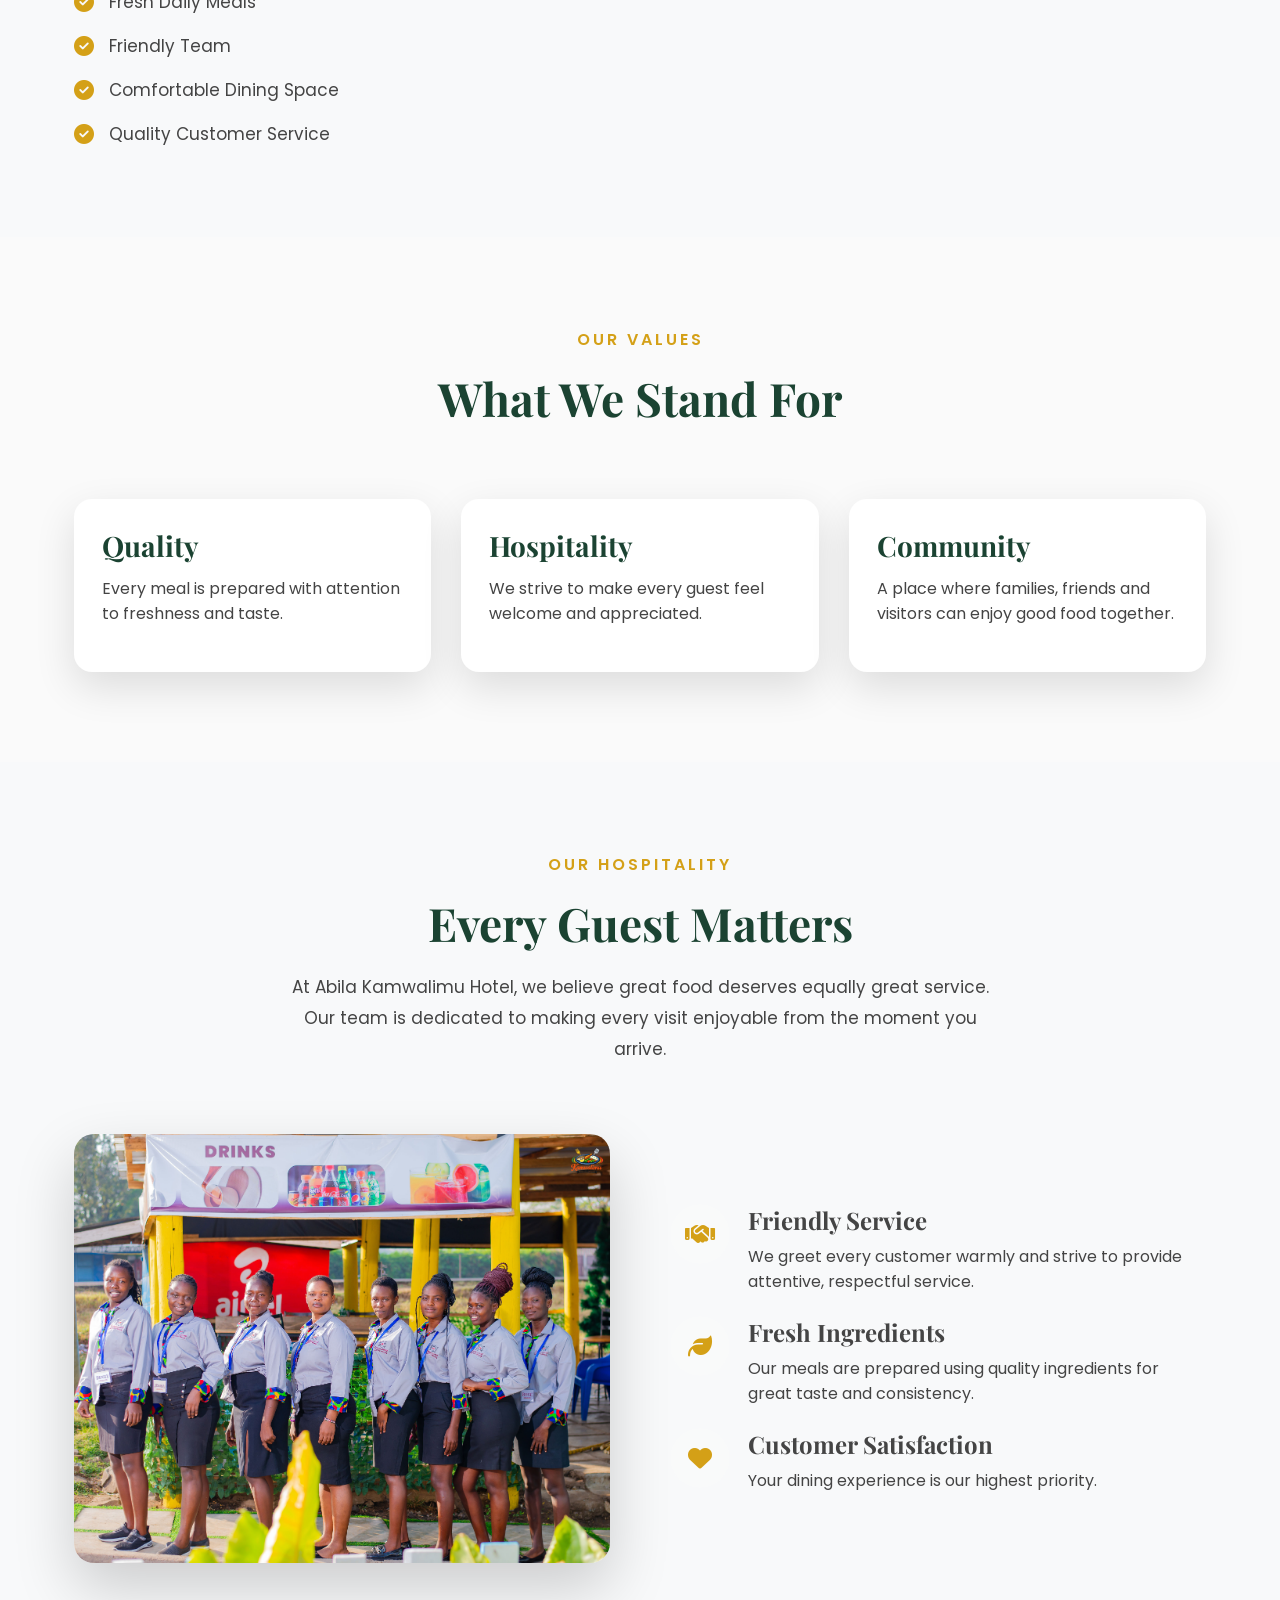
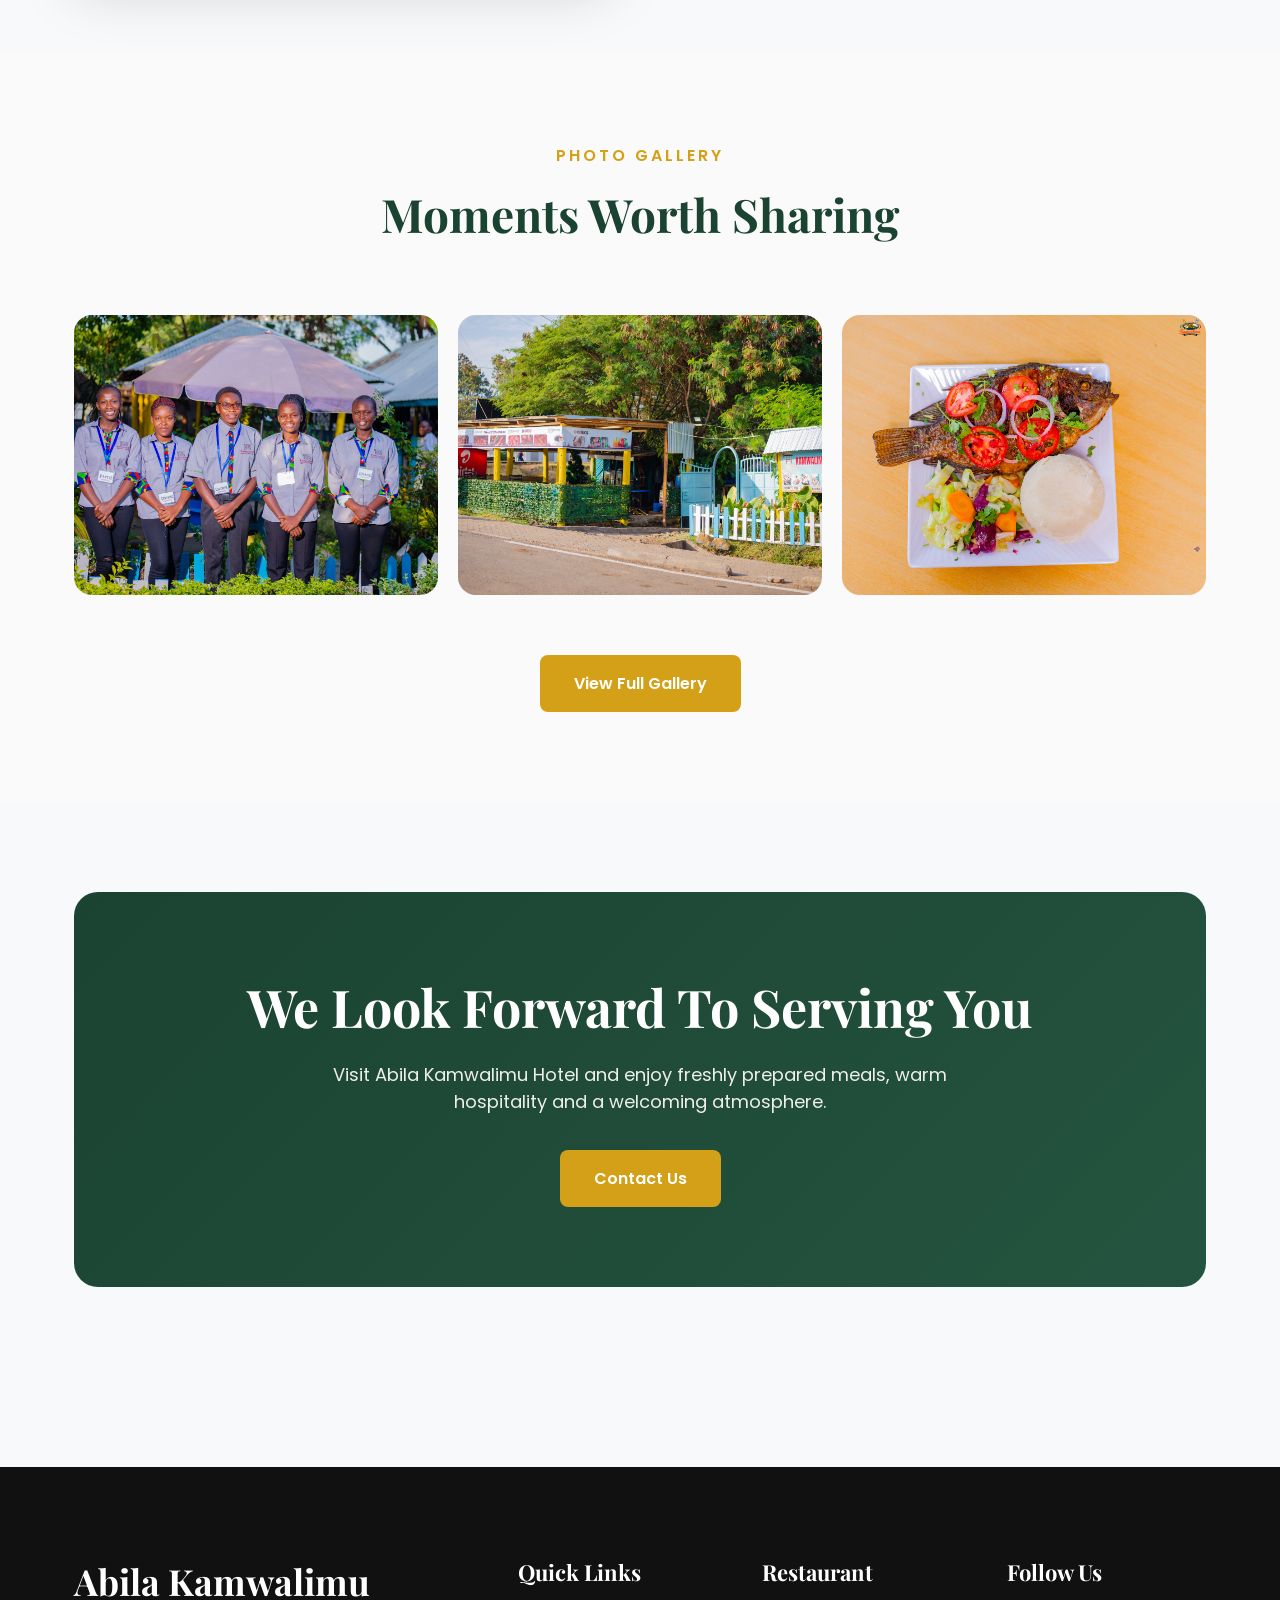
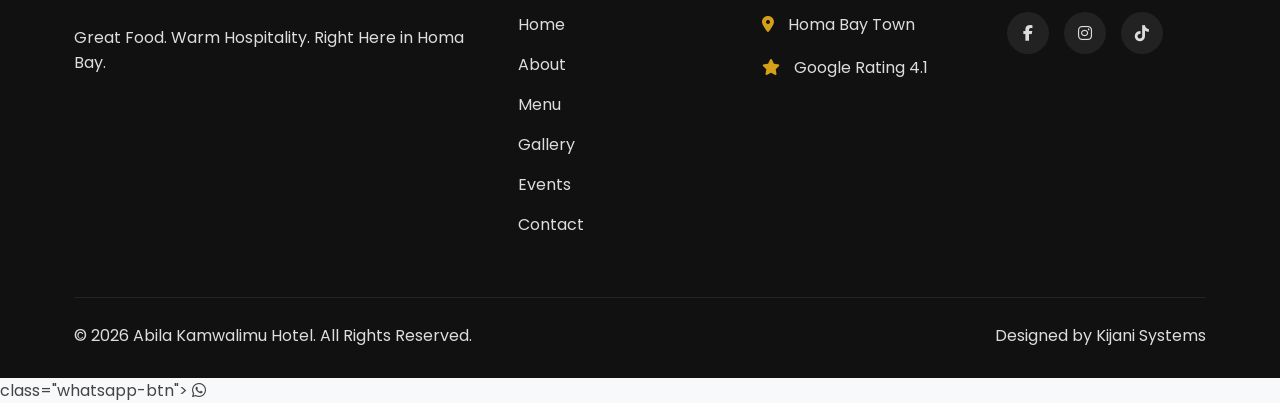
==== commit cedd4dbb: "update" ====
--- a/about.html
+++ b/about.html
@@ -25,7 +25,7 @@
 
 <link rel="stylesheet"
 href="css/style.css">
-
+<link rel="stylesheet" href="css/responsive.css">
 </head>
 
 <body>
--- a/css/responsive.css
+++ b/css/responsive.css
@@ -0,0 +1,1033 @@
+/*====================================================
+RESPONSIVE.CSS
+Abila Kamwalimu Hotel
+Author: Kijani Systems
+Mobile First Responsive Layer
+======================================================*/
+
+
+/*==========================================
+1400px
+Large Desktop
+==========================================*/
+
+@media (max-width:1400px){
+
+.container{
+
+max-width:1180px;
+
+padding:0 24px;
+
+}
+
+.hero h1{
+
+font-size:4rem;
+
+}
+
+.section{
+
+padding:90px 0;
+
+}
+
+}
+
+
+
+/*==========================================
+1200px
+Laptop
+==========================================*/
+
+@media (max-width:1200px){
+
+.container{
+
+max-width:100%;
+
+padding:0 24px;
+
+}
+
+.hero{
+
+min-height:85vh;
+
+}
+
+.hero-content{
+
+max-width:700px;
+
+}
+
+.hero h1{
+
+font-size:3.5rem;
+
+line-height:1.15;
+
+}
+
+.section-title{
+
+font-size:2.5rem;
+
+}
+
+.stats-grid,
+
+.info-grid,
+
+.footer-grid,
+
+.featured-menu-grid,
+
+.category-grid,
+
+.events-grid,
+
+.gallery-grid,
+
+.services-grid{
+
+grid-template-columns:
+
+repeat(2,1fr);
+
+gap:24px;
+
+}
+
+.about-grid,
+
+.contact-grid,
+
+.story-grid,
+
+.chef-grid{
+
+grid-template-columns:1fr 1fr;
+
+gap:35px;
+
+}
+
+.dashboard-grid{
+
+grid-template-columns:1fr;
+
+}
+
+.sidebar{
+
+width:260px;
+
+}
+
+.main-content{
+
+margin-left:260px;
+
+}
+
+}
+
+
+
+/*==========================================
+992px
+Tablet
+==========================================*/
+
+@media (max-width:992px){
+
+.container{
+
+padding:0 20px;
+
+}
+
+nav{
+
+display:none;
+
+}
+
+.header-btn{
+
+display:none;
+
+}
+
+.menu-toggle{
+
+display:flex;
+
+}
+
+.hero{
+
+height:auto;
+
+padding:150px 0 90px;
+
+text-align:center;
+
+}
+
+.hero-content{
+
+margin:auto;
+
+}
+
+.hero h1{
+
+font-size:3rem;
+
+}
+
+.hero-buttons{
+
+justify-content:center;
+
+flex-wrap:wrap;
+
+gap:15px;
+
+}
+
+.hero-buttons .btn{
+
+min-width:220px;
+
+}
+
+.about-grid,
+
+.story-grid,
+
+.contact-grid,
+
+.chef-grid{
+
+grid-template-columns:1fr;
+
+}
+
+.stats-grid,
+
+.info-grid,
+
+.featured-menu-grid,
+
+.category-grid,
+
+.events-grid,
+
+.gallery-grid,
+
+.services-grid,
+
+.footer-grid{
+
+grid-template-columns:repeat(2,1fr);
+
+}
+
+.timeline{
+
+padding-left:30px;
+
+}
+
+.dashboard-grid{
+
+grid-template-columns:1fr;
+
+}
+
+.main-content{
+
+margin-left:0;
+
+padding:20px;
+
+}
+
+.sidebar{
+
+left:-280px;
+
+position:fixed;
+
+height:100%;
+
+z-index:1000;
+
+transition:.35s;
+
+}
+
+.sidebar.active{
+
+left:0;
+
+}
+
+.topbar{
+
+margin-left:0;
+
+}
+
+.table-wrapper{
+
+overflow-x:auto;
+
+}
+
+canvas{
+
+max-width:100%;
+
+height:auto;
+
+}
+
+iframe{
+
+width:100%;
+
+height:700px;
+
+}
+
+}
+
+
+
+/*==========================================
+768px
+Large Phones
+==========================================*/
+
+@media (max-width:768px){
+
+.container{
+
+padding:0 18px;
+
+}
+
+.section{
+
+padding:70px 0;
+
+}
+
+.hero{
+
+padding:130px 0 70px;
+
+}
+
+.hero h1{
+
+font-size:2.5rem;
+
+}
+
+.hero p{
+
+font-size:1rem;
+
+}
+
+.hero-buttons{
+
+flex-direction:column;
+
+align-items:center;
+
+}
+
+.hero-buttons .btn{
+
+width:100%;
+
+max-width:340px;
+
+}
+
+.stats-grid,
+
+.info-grid,
+
+.footer-grid,
+
+.events-grid,
+
+.gallery-grid,
+
+.featured-menu-grid,
+
+.category-grid,
+
+.services-grid{
+
+grid-template-columns:1fr;
+
+}
+
+.food-card img{
+
+height:240px;
+
+object-fit:cover;
+
+}
+
+.logo img{
+
+width:55px;
+
+}
+
+.logo-text h2{
+
+font-size:1.2rem;
+
+}
+
+.logo-text span{
+
+font-size:.8rem;
+
+}
+
+.pdf-toolbar{
+
+flex-direction:column;
+
+gap:15px;
+
+align-items:center;
+
+}
+
+.toolbar-left,
+
+.toolbar-right{
+
+width:100%;
+
+justify-content:center;
+
+flex-wrap:wrap;
+
+}
+
+#pdf-render{
+
+width:100%!important;
+
+height:auto!important;
+
+}
+
+.form-grid{
+
+grid-template-columns:1fr;
+
+}
+
+.checkbox-grid{
+
+grid-template-columns:1fr 1fr;
+
+}
+
+.booking-meta{
+
+grid-template-columns:1fr;
+
+}
+
+.facilities-grid{
+
+grid-template-columns:repeat(2,1fr);
+
+}
+
+.quick-actions{
+
+grid-template-columns:1fr;
+
+}
+
+.topbar{
+
+flex-direction:column;
+
+gap:18px;
+
+height:auto;
+
+padding:18px;
+
+}
+
+.search-box{
+
+width:100%;
+
+}
+
+}
+/*====================================================
+576px
+Small Phones
+======================================================*/
+
+@media (max-width:576px){
+
+.container{
+
+padding:0 16px;
+
+}
+
+.section{
+
+padding:60px 0;
+
+}
+
+.hero{
+
+padding:110px 0 60px;
+
+min-height:auto;
+
+}
+
+.hero h1{
+
+font-size:2.1rem;
+
+line-height:1.2;
+
+}
+
+.hero p{
+
+font-size:.95rem;
+
+}
+
+.section-header h2{
+
+font-size:1.9rem;
+
+}
+
+.section-header p{
+
+font-size:.95rem;
+
+}
+
+.btn{
+
+width:100%;
+
+justify-content:center;
+
+}
+
+.header-btn{
+
+display:none;
+
+}
+
+.food-card,
+
+.stat-card,
+
+.info-card,
+
+.category-card,
+
+.event-card,
+
+.gallery-card{
+
+padding:18px;
+
+}
+
+.food-image img{
+
+height:220px;
+
+object-fit:cover;
+
+}
+
+.footer-bottom{
+
+flex-direction:column;
+
+text-align:center;
+
+gap:12px;
+
+}
+
+.whatsapp-btn{
+
+width:56px;
+
+height:56px;
+
+right:18px;
+
+bottom:18px;
+
+}
+
+.scroll-top{
+
+right:18px;
+
+bottom:90px;
+
+}
+
+iframe{
+
+height:520px;
+
+}
+
+canvas{
+
+width:100%!important;
+
+height:auto!important;
+
+}
+
+.facilities-grid{
+
+grid-template-columns:1fr;
+
+}
+
+.checkbox-grid{
+
+grid-template-columns:1fr;
+
+}
+
+.quick-actions{
+
+grid-template-columns:1fr;
+
+}
+
+.form-grid{
+
+grid-template-columns:1fr;
+
+}
+
+.booking-meta{
+
+grid-template-columns:1fr;
+
+}
+
+.login-card{
+
+padding:30px 22px;
+
+margin:20px;
+
+}
+
+.login-logo img{
+
+width:70px;
+
+}
+
+.login-logo h2{
+
+font-size:26px;
+
+}
+
+}
+
+
+
+/*====================================================
+480px
+Extra Small Phones
+======================================================*/
+
+@media (max-width:480px){
+
+.hero h1{
+
+font-size:1.8rem;
+
+}
+
+.section-title{
+
+font-size:1.6rem;
+
+}
+
+.logo img{
+
+width:46px;
+
+}
+
+.logo-text h2{
+
+font-size:1rem;
+
+}
+
+.logo-text span{
+
+font-size:.72rem;
+
+}
+
+.navbar{
+
+padding:14px 0;
+
+}
+
+.hero-buttons{
+
+gap:12px;
+
+}
+
+.btn{
+
+padding:14px 20px;
+
+font-size:15px;
+
+}
+
+.stat-card h2{
+
+font-size:28px;
+
+}
+
+.food-image img{
+
+height:200px;
+
+}
+
+.pdf-toolbar{
+
+padding:12px;
+
+}
+
+.pdf-btn{
+
+width:42px;
+
+height:42px;
+
+font-size:14px;
+
+}
+
+.table-wrapper{
+
+font-size:13px;
+
+}
+
+table{
+
+min-width:700px;
+
+}
+
+.topbar{
+
+padding:15px;
+
+}
+
+.sidebar{
+
+width:260px;
+
+}
+
+.main-content{
+
+padding:15px;
+
+}
+
+}
+
+
+
+/*====================================================
+360px
+Very Small Devices
+======================================================*/
+
+@media (max-width:360px){
+
+.container{
+
+padding:0 12px;
+
+}
+
+.hero{
+
+padding-top:95px;
+
+}
+
+.hero h1{
+
+font-size:1.6rem;
+
+}
+
+.hero p{
+
+font-size:.9rem;
+
+}
+
+.section-header h2{
+
+font-size:1.45rem;
+
+}
+
+.logo{
+
+gap:8px;
+
+}
+
+.logo img{
+
+width:42px;
+
+}
+
+.btn{
+
+font-size:14px;
+
+padding:13px 18px;
+
+}
+
+.food-card,
+
+.stat-card,
+
+.info-card{
+
+padding:15px;
+
+}
+
+.food-image img{
+
+height:180px;
+
+}
+
+.whatsapp-btn,
+
+.scroll-top{
+
+width:50px;
+
+height:50px;
+
+}
+
+}
+
+
+
+/*====================================================
+LANDSCAPE PHONES
+======================================================*/
+
+@media (max-height:500px) and (orientation:landscape){
+
+.hero{
+
+min-height:100vh;
+
+padding:90px 0 40px;
+
+}
+
+.hero h1{
+
+font-size:2rem;
+
+}
+
+.hero-buttons{
+
+flex-direction:row;
+
+}
+
+}
+
+
+
+/*====================================================
+RESPONSIVE UTILITIES
+======================================================*/
+
+.hide-mobile{
+
+display:block;
+
+}
+
+.show-mobile{
+
+display:none;
+
+}
+
+@media (max-width:768px){
+
+.hide-mobile{
+
+display:none!important;
+
+}
+
+.show-mobile{
+
+display:block!important;
+
+}
+
+.mobile-center{
+
+text-align:center!important;
+
+}
+
+.mobile-full{
+
+width:100%!important;
+
+}
+
+.mobile-stack{
+
+display:flex;
+
+flex-direction:column;
+
+gap:15px;
+
+}
+
+.mobile-scroll{
+
+overflow-x:auto;
+
+-webkit-overflow-scrolling:touch;
+
+}
+
+}
+
+
+
+/*====================================================
+TOUCH IMPROVEMENTS
+======================================================*/
+
+@media (hover:none){
+
+.btn:hover,
+
+.food-card:hover,
+
+.stat-card:hover,
+
+.category-card:hover,
+
+.gallery-card:hover,
+
+.event-card:hover{
+
+transform:none;
+
+}
+
+a,
+
+button{
+
+min-height:44px;
+
+min-width:44px;
+
+}
+
+}
+
+
+
+/*====================================================
+ANIMATION OPTIMIZATION
+======================================================*/
+
+@media (prefers-reduced-motion:reduce){
+
+*{
+
+animation:none!important;
+
+transition:none!important;
+
+scroll-behavior:auto!important;
+
+}
+
+}
